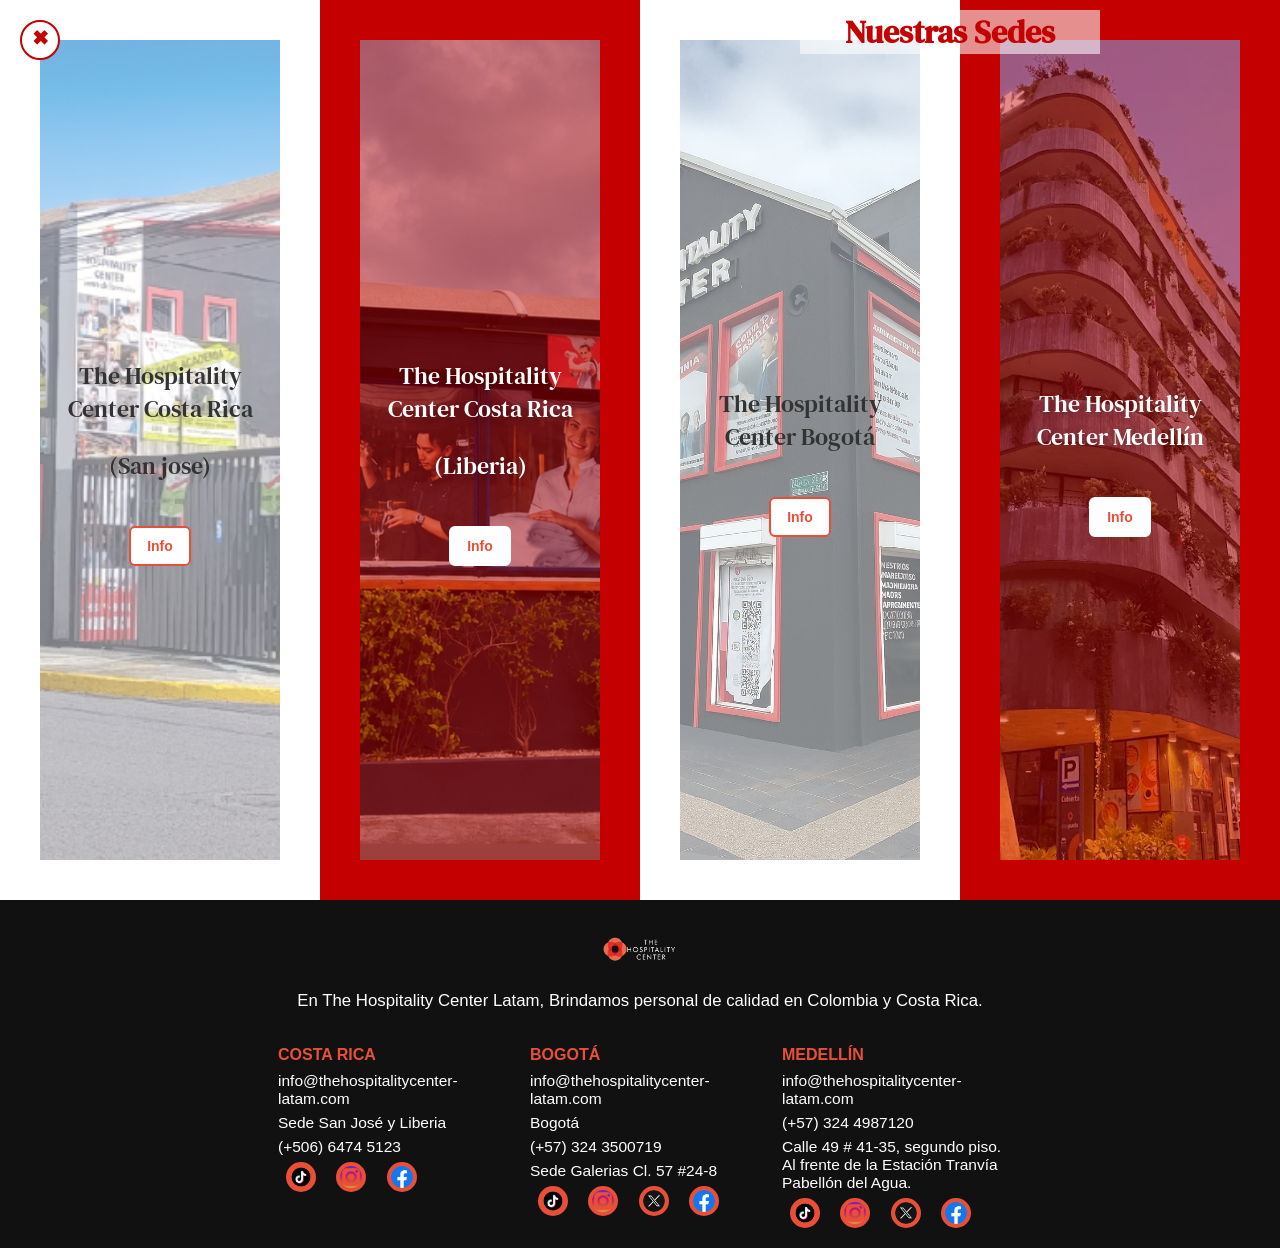
==== sedes/sedes.html @ e3799b81 "push horizontal" ====
<!DOCTYPE html>
<html lang="es">

<head>
  <meta charset="UTF-8" />
  <meta name="viewport" content="width=device-width, initial-scale=1.0" />
  <title>Conócenos</title>
  <link rel="stylesheet" href="styleSedesV.css" />
  <link rel="icon" href="/image/icono.png" type="image/png" />
  <link href="https://fonts.googleapis.com/css2?family=DM+Serif+Text&display=swap" rel="stylesheet">
</head>

<body>
  <h1 class="titulo-sedes">Nuestras Sedes</h1>

  <div id="page-transition"></div>

  <a href="../index.html" class="transition-btn slide-right-red">✖</a>

  <div class="conocenos-container">
 
    <!-- Sección: Costa Rica -->
    <div class="conocenos-box blanco">
      <div class="card-inner">
        <div class="card-front">
          <img src="../image/sedes/sedeCostaRica.png" alt="Costa Rica" class="card-img" />
          <div class="overlay"></div>
          <div class="content">
            <p>The Hospitality Center Costa Rica</p>
            <p>(San jose) </p>
            <button class="toggle-sedes">Info</button>
          </div>
        </div>
        <div class="card-back">
          <div class="content">
            <img src="../image/sedes/SedeCostaRicaA.jpeg" alt="Costa Rica" class="card-img-back" />
            <p><strong>San Jose</strong></p>
            <p><strong>Telefono:</strong> (+506) 6172 0084</p>
            <p><strong>Dirección:</strong> Pase Colón: 100 mt sur de la McDonalds de paseo Colón, diagonal a la embajada de España, edificio esquinero.
              </p>
            <button class="toggle-sedes">Volver</button>
            <div>
              <a href="https://wa.me/50661720084" target="_blank" class="whatsapp-bubble bubble-cr">
                <img src="/image/logos/logoWhatsapp.png" alt="WhatsApp Costa Rica">
              </a>
            </div>
          </div>
        </div>
      </div>
    </div>
    <div class="conocenos-box rojo">
      <div class="card-inner">
        <div class="card-front">
          <img src="../image/sedes/SedeCostaRica2.png" alt="Costa Rica" class="card-img" />
          <div class="overlay"></div>
          <div class="content">
            <p>The Hospitality Center Costa Rica</p>
            <p>(Liberia)</p>
            <button class="toggle-sedes">Info</button>
          </div>
        </div>
        <div class="card-back">
          <div class="content">
            <img src="../image/sedes/SedeCostaRicaa2.jpeg" alt="Costa Rica" class="card-img-back" />
            <p><strong>Liberia</strong></p>
            <p><strong>Telefono:</strong> (+506) 6474 5123</p>
            <p><strong>Dirección:</strong> 300 m ste del parque central y 50 m norte, diagonal a Dual servicios
              </p>
            <button class="toggle-sedes">Volver</button>
            <div>
              <a href="https://wa.me/50664745123" target="_blank" class="whatsapp-bubble bubble-cr">
                <img src="/image/logos/logoWhatsapp.png" alt="WhatsApp Costa Rica">
              </a>
            </div>
          </div>
        </div>
      </div>
    </div>

    <!-- Sección: Bogotá -->
    <div class="conocenos-box blanco">
      <div class="card-inner">
        <div class="card-front">
          <img src="../image/sedes/sedeBogotaN.jpeg" alt="Bogotá" class="card-img" />
          <div class="overlay"></div>
          <div class="content">
            <p>The Hospitality Center Bogotá</p>
            <button class="toggle-sedes">Info</button>
          </div>
        </div>
        <div class="card-back">
          <div class="content">
            <img src="../image/sedes/WhatsApp Image 2025-08-15 at 8.31.17 AM.jpeg" alt="Bogotá" class="card-img-back" />
            <p><strong>Sede Galerias</strong></p>
            <p><strong>Telefono:</strong> (+57) 324 3500719</p>
            <p><strong>Dirección:</strong> Sede Galerias Cl. 57 #24-8.</p>
            <button class="toggle-sedes">Volver</button>
            <div>
              <a href="https://wa.me/573243500719" target="_blank" class="whatsapp-bubble bubble-bogota">
                <img src="/image/logos/logoWhatsapp.png" alt="WhatsApp Bogotá">
              </a>
            </div>
          </div>
        </div>
      </div>
    </div>

    <!-- Sección: Medellín -->
    <div class="conocenos-box rojo">
      <div class="card-inner">
        <div class="card-front">
          <img src="../image/sedes/sedeMedellin.jpeg" alt="Medellín" class="card-img alejamiento" />
          <div class="overlay"></div>
          <div class="content">
            <p>The Hospitality Center Medellín</p>
            <button class="toggle-sedes">Info</button>
          </div>
        </div>
        <div class="card-back">
          <div class="content">
            <img src="../image/sedes/Barra 1.png" alt="Medellín" class="card-img-back alejamiento" />
            <p><strong>Edificio WeWork - Poblado</strong></p>
            <p><strong>Correo:</strong> info@thehospitalitycenter-latam.com</p>
            <p><strong>Telefono:</strong> (+57) 324 4987120</p>
            <p><strong>Dirección:</strong> Cl. 7D #43A-40, El Poblado, Medellín, El Poblado, Medellín, Antioquia</p>
            <button class="toggle-sedes">Volver</button>
            <div>
              <a href="https://wa.me/573244987120" target="_blank" class="whatsapp-bubble bubble-medellin">
                <img src="/image/logos/logoWhatsapp.png" alt="WhatsApp Medellín">
              </a>
            </div>
          </div>
        </div>
      </div>
    </div>

  </div>
    <footer class="main-footer">
        <div class="footer-top">
            <img src="../image/thc-logo.png" alt="Logo THC" class="footer-logo">
            <p class="footer-desc">En The Hospitality Center Latam, Brindamos personal de calidad en Colombia y Costa Rica.
            </p>
        </div>
        <div class="footer-links">
            <div>
                <h4>COSTA RICA</h4>
                <ul>
                    <li><span>info@thehospitalitycenter-latam.com</span></li>
                    <li><span>Sede San José y Liberia</span></li>
                    <li><span>(+506) 6474 5123</span></li>
                </ul>
                            <div class="footer-social">
                <a href="https://www.tiktok.com/@thehospitality.centercr?_r=1&_t=ZS-96xh3VF3Jhc" title="TikTok"><img
                        src="../image/logos/LogoTiktok.a8b71481-8a43-465d-88d6-e63add92c112" alt="TikTok"></a>
                <a href="https://www.instagram.com/thehospitalitycenter.costarica?igsh=MW9oem40bnN1eWZhaA==" title="Instagram"><img
                        src="../image/logos/logoInstagram.png" alt="Instagram"></a>
                <a href="https://www.facebook.com/share/1CrFUsfVho/"
                    title="Facebook"><img src="../image/logos/Facebook_Logo_.png" alt="Facebook"></a>
            </div>
            </div>
            <div>
                <h4>BOGOTÁ</h4>
                <ul>
                    <li><span>info@thehospitalitycenter-latam.com</span></li>
                    <li><span>Bogotá</span></li>
                    <li><span>(+57) 324 3500719</span></li>
                    <li><span>Sede Galerias Cl. 57 #24-8</span></li>
                </ul>
                            <div class="footer-social">
                <a href="https://www.tiktok.com/@thehospitalitycen?lang=es" title="TikTok"><img
                        src="../image/logos/LogoTiktok.a8b71481-8a43-465d-88d6-e63add92c112" alt="TikTok"></a>
                <a href="https://www.instagram.com/thehospitalitycentercolombia/" title="Instagram"><img
                        src="../image/logos/logoInstagram.png" alt="Instagram"></a>
                <a href="https://x.com/_THCLATAM" title="X"><img
                        src="../image/logos/LogoX.webp" alt="x"></a>
                <a href="https://www.facebook.com/photo/?fbid=122191570718755524&set=a.122098842476755524"
                    title="Facebook"><img src="../image/logos/Facebook_Logo_.png" alt="Facebook"></a>
            </div>
            </div>
            <div>
                <h4>MEDELLÍN</h4>
                <ul>
                    <li><span>info@thehospitalitycenter-latam.com</span></li>
                    <li><span>(+57) 324 4987120</span></li>
                    <li><span>Calle 49 # 41-35, segundo piso. Al frente de la Estación Tranvía Pabellón del Agua.</span>
                    </li>
                </ul>
                            <div class="footer-social">
                <a href="https://www.tiktok.com/@thcmedellin?_r=1&_t=ZS-96xgz7kcBzJ" title="TikTok"><img
                        src="../image/logos/LogoTiktok.a8b71481-8a43-465d-88d6-e63add92c112" alt="TikTok"></a>
                <a href="https://www.instagram.com/thehospitalitycentercolombia/" title="Instagram"><img
                        src="../image/logos/logoInstagram.png" alt="Instagram"></a>
                <a href="https://x.com/_THCLATAM" title="X"><img
                        src="../image/logos/LogoX.webp" alt="x"></a>
                <a href="https://www.facebook.com/photo/?fbid=122191570718755524&set=a.122098842476755524"
                    title="Facebook"><img src="../image/logos/Facebook_Logo_.png" alt="Facebook"></a>
            </div>
            </div>
        </div>
    </footer>
  <script>
    document.addEventListener("DOMContentLoaded", () => {
      const transition = document.getElementById("page-transition");

      document.querySelectorAll("a.transition-btn").forEach(link => {
        link.addEventListener("click", function (e) {
          e.preventDefault();
          const href = this.getAttribute("href");
          transition.className = "";
          if (this.classList.contains("slide-right-red")) {
            transition.classList.add("slide-left-red", "active");
          }
          setTimeout(() => {
            window.location.href = href;
          }, 700);
        });
      });

      document.querySelectorAll(".conocenos-box").forEach(box => {
        box.querySelectorAll(".toggle-sedes").forEach(btn => {
          btn.addEventListener("click", () => {
            document.querySelectorAll(".conocenos-box").forEach(other => {
              if (other !== box) other.classList.remove("girado");
            });
            box.classList.toggle("girado");
          });
        });
      });

      const isInternalReferrer = document.referrer.includes(location.hostname);
      if (!isInternalReferrer) {
        history.replaceState(null, '', 'index.html');
      }

      window.addEventListener('popstate', function () {
        transition.className = "";
        transition.classList.add("slide-left-white", "active");
        setTimeout(() => {
          window.location.href = "index.html";
        }, 700);
      });
    });
  </script>
  
</body>

</html>
---- sedes/styleSedesV.css ----
body {
    margin: 0;
    font-family: 'DM Serif Text', serif;
    min-width: 0;
    overflow-x: hidden;
  }

img, picture, video, canvas, svg {
    max-width: 100%;
    height: auto;
    display: block;
}

  .conocenos-container {
    display: flex;
    flex-direction: row;
    height: 100vh;
  }

  .conocenos-box {
    flex: 1;
    display: flex;
    align-items: center;
    justify-content: center;
    padding: 40px;
    text-align: center;
    font-size: 1.5rem;
    color: white;
    perspective: 1000px;
    position: relative;
    overflow: hidden;
  }

  .rojo {
    background-color: rgb(197, 0, 0);
    background-repeat: no-repeat;
    background-size: cover;
    background-position: center;
  }

  .blanco {
    background-color: white;
    color: #333;
  }

  .transition-btn {
    position: absolute;
    top: 20px;
    left: 20px;
    background-color: #fff;
    color: rgb(197, 0, 0);
    border: 2px solid rgb(197, 0, 0);
    border-radius: 50%;
    width: 36px;
    height: 36px;
    text-align: center;
    line-height: 32px;
    text-decoration: none;
    font-size: 20px;
    font-weight: bold;
    z-index: 1000;
    transition: background 0.3s ease;
  }

  .transition-btn:hover {
    background-color: rgb(197, 0, 0);
    color: #fff;
  }

  #page-transition {
    position: fixed;
    top: 0;
    left: 0;
    right: 0;
    width: 100%;
    height: 100vh;
    z-index: 9999;
    pointer-events: none;
    transform: translateX(-100%);
    transition: none;
  }

  #page-transition.slide-left-red {
    background: rgb(197, 0, 0);
    transform: translateX(-100%);
  }

  #page-transition.slide-left-red.active {
    transition: transform 0.7s ease-in-out;
    transform: translateX(0);
  }

  .toggle-sedes {
  margin-top: 16px;
  padding: 6px 12px;
  font-size: 13px;
  border-radius: 4px;
  width: auto;
  height: auto;
}

  .toggle-sedes {
    margin-top: 20px;
    padding: 10px 16px;
    font-size: 14px;
    background-color: #fff;
    color: #e94f37;
    border: 2px solid #fff;
    border-radius: 6px;
    cursor: pointer;
    font-weight: bold;
    transition: background 0.3s ease;
    z-index: 2;
    position: relative;
  }

  .rojo .toggle-sedes {
    border: 2px solid #fff;
  }

  .blanco .toggle-sedes {
    border: 2px solid #e94f37;
    color: #e94f37;
  }

  .toggle-sedes:hover {
    background-color: #fff;
    color: #e94f37;
  }

  .card-inner {
    width: 100%;
    height: 100%;
    position: relative;
    transition: transform 0.6s ease;
    transform-style: preserve-3d;
  }

  .conocenos-box.girado .card-inner {
    transform: rotateY(180deg);
  }

  .card-front,
  .card-back {
    position: absolute;
    width: 100%;
    height: 100%;
    backface-visibility: hidden;
    display: flex;
    justify-content: center;
    align-items: center;
    flex-direction: column;
    padding: 20px;
    box-sizing: border-box;
    overflow: hidden;
  }

  .card-back {
    transform: rotateY(180deg);
  }
  .card-img {
  /* mantener la imagen estrictamente dentro de la caja */
  position: absolute;
  inset: 0;              /* top:0; right:0; bottom:0; left:0; */
  width: 100%;
  height: 100%;
  object-fit: cover;
  opacity: 0.55;
  pointer-events: none;
  transform: none;
  z-index: 0;
  border-radius: 0;      /* la caja .conocenos-box ya controla el radius */
  }


  .card-front .content {
    position: relative;
    z-index: 2;
    text-align: center;
  }

  @media (max-width: 768px) {
    .conocenos-container {
      flex-direction: column;
      height: auto;
    }

    .conocenos-box {
      height: auto;
      min-height: 33.33vh;
      padding: 20px;
    }

    .card-front,
    .card-back {
      max-height: none;
      overflow: visible;
      padding: 20px;
      
    }
  .card-front {
      position: fixed;
    }
    .card-back {
      position: relative;
      top: 10;
      left: 10;
      width: 100%;
      height: 100%;
      transform: rotateY(180deg);
    }
    .card-img {
      width: 90%;
      max-height: 60%;
    }

    .transition-btn {
      top: 10px;
      left: 10px;
      z-index: 9999;
    }
  }
  @media (max-width: 768px) {
    body {
      overflow: auto;
    }
    .card-front, .card-back {
      padding: 100px;
      height: 100%;
      width: 100%;
      overflow: initial;
    }
    .card-img {
      height: 100%;
      width: 100%;
      object-fit: cover;
      opacity: 0.5;
    }

    .card-front, .card-back {
      justify-content: flex-end; 
      padding-bottom: 60px;
    }
  }
  .conocenos-box {
    transition: transform 0.4s ease, filter 0.4s ease;
  }

  .conocenos-box:hover {
    transform: scale(1.03);
    filter: brightness(1.05) saturate(1.1);
    z-index: 2;
  }

  .card-inner {
    transition: transform 0.6s ease;
  }

  .card-front, .card-back {
    transition: background-color 0.4s ease, box-shadow 0.4s ease;
  }

  .conocenos-box:hover .card-front,
  .conocenos-box:hover .card-back {
    box-shadow: 0 8px 20px rgba(0, 0, 0, 0.3);
  }
  .whatsapp-bubble {
    position: absolute;
    width: 52px;
    height: 52px;
    border-radius: 50%;
    background-color: #5df795;
    box-shadow: 0 4px 12px rgba(0, 0, 0, 0.3);
    display: flex;
    align-items: center;
    justify-content: center;
    z-index: 10;
    transition: transform 0.3s ease, box-shadow 0.3s ease;
  }

  .whatsapp-bubble:hover {
    transform: scale(1.1);
    box-shadow: 0 6px 16px rgba(0, 0, 0, 0.4);
  }

  .whatsapp-bubble img {
    width: 28px;
    height: 28px;
  }
  .bubble-cr {
    bottom: 20px;
    right: 20px;
  }

  .bubble-bogota {
    bottom: 20px;
    right: 20px;
    transform: translateY(-50%);
  }

  .bubble-medellin {
    bottom: 20px;
    right: 20px;
  }
  .card-back p {
    font-size: 16px;         
    font-weight: normal;     
    line-height: 1.4;
  }

  .card-back strong {
    font-weight: bold;      
    font-size: 20px;        
  }
  .material-symbols-outlined {
    font-variation-settings:
    'FILL' 0,
    'wght' 400,
    'GRAD' 0,
    'opsz' 24
  }.titulo-sedes {
  background-color: rgba(255, 255, 255, 0.562);
    position: absolute;
  top: 10px;
  width: 300px;
  margin: 0 800px;
  text-align: center;
  font-size: 2rem;
  font-weight: bold;
  color: rgb(197, 0, 0);
  z-index: 2000; 
  font-family: 'DM Serif Text', serif;
  pointer-events: none;
}
  @media screen and (max-width: 768px) {
    .modal-overlay {
      z-index: 10000;
    }
    .instagram-section {
      z-index: 1;
    }
    .titulo-sedes{
      color: white
    }
  }
.conocenos-box.rojo .content,
.conocenos-box.rojo .card-back .content {
  color: #fff;
  text-shadow: 0 2px 8px rgba(0,0,0,0.25);
}

.conocenos-box.rojo a,
.conocenos-box.rojo strong {
  color: #fff;
}
.card-back .content {
  display: flex;
  flex-direction: column;
  align-items: stretch; 
  justify-content: flex-start;
  gap: 10px;
  width: 100%;
}

.card-back .card-img-back {
  width: 100%;
  height: 250px;         
  max-width: 100%;
  opacity: 0.50;
  object-fit: cover;
  border-radius: 16px;
  margin-bottom: 18px;
  box-shadow: 0 4px 16px rgba(0,0,0,0.12);
  position: static;
  pointer-events: none;
  z-index: 1;
  display: block;
  size: cover;
}
@media (max-width: 768px) {
  .conocenos-box {
    padding-left: 0 !important;
    padding-right: 0 !important;
  }
  .card-front,
  .card-back {
    padding-left: 0 !important;
    padding-right: 0 !important;
  }
  .card-back .content,
  .card-front .content {
    padding-left: 0 !important;
    padding-right: 0 !important;
    width: 100%;
  }
}

.main-header {
  width: 100%;
  background: transparent;
  position: fixed;
  top: 0;
  left: 0;
  z-index: 9999;
  box-shadow: none;
  height: 70px;
  display: flex;
  align-items: center;
  justify-content: center;
}

.main-nav {
  width: 100%;
  max-width: 1200px;
  display: flex;
  align-items: center;
  justify-content: space-between;
  padding: 0 32px;
}

.main-nav ul {
  display: flex;
  gap: 48px;
  list-style: none;
  margin: 0;
  padding: 0;
}

.nav-link {
  font-family: 'DM Serif Text', serif;
  font-size: 1.25rem;
  color: #fff;
  text-decoration: none;
  font-weight: 600;
  position: relative;
  transition: color 0.2s;
}

.nav-link.active,
.nav-link:hover {
  color: #e94f37;
}

.nav-link.active::after,
.nav-link:hover::after {
  content: '';
  display: block;
  margin: 0 auto;
  width: 70%;
  height: 2px;
  background: #e94f37;
  border-radius: 2px;
  margin-top: 4px;
}

.header-btn-academia {
  background: #fff;
  color: #e94f37;
  font-family: 'Montserrat', sans-serif;
  font-size: 1.15rem;
  font-weight: bold;
  border: none;
  border-radius: 28px;
  padding: 12px 36px;
  text-decoration: none;
  box-shadow: 0 2px 8px rgba(233,79,55,0.08);
  transition: background 0.2s, color 0.2s;
}

.header-btn-academia:hover {
  background: #e94f37;
  color: #fff;
}





@media (max-width: 900px) {
  html, body{
    width: 100%;
    max-width: 100%;
    overflow-x: hidden;}
  .main-header {
    height: auto;
    flex-direction: column;
    padding: 10px 8px;
    text-align: center;
  }
  .main-nav {
    flex-direction: column;
    padding: 0 8px;
  }
  .main-nav ul {
    gap: 24px;
  }
  .header-btn-academia {
    margin-top: 12px;
    width: 100%;
    text-align: center;
    padding: 12px 0;
  }

  .conocenos-container {
    flex-direction: column;
  }
  .conocenos-box {
    width: 100%;
    min-height: auto;
    padding: 20px 16px;
  }
  .toggle-sedes {
    width: auto;
  }
}
.main-header {
  width: 100%;
  background: transparent;
  position: fixed;
  top: 0;
  left: 0;
  z-index: 9999;
  box-shadow: none;
  height: 70px;
  display: flex;
  align-items: center;
  justify-content: space-between;
  padding: 0 32px;
}

.header-left {
  display: flex;
  align-items: center;
}

.header-logo {
  height: 44px;
  width: auto;
  margin-right: 18px;
}.main-header,
.main-header * {
  color: #fff !important;
  fill: #fff !important;
}

/* Al voltear: ocultar completamente lo que estaba visible antes */
.conocenos-box.girado .card-front,
.conocenos-box.girado .card-front .content,
.conocenos-box.girado .card-front .card-img {
  opacity: 0 !important;
  visibility: hidden !important;
  pointer-events: none !important;
  transition: opacity .22s ease, visibility .22s step-end;
}

/* Cuando NO esté girada, mantener la trasera oculta */
.conocenos-box:not(.girado) .card-back,
.conocenos-box:not(.girado) .card-back .content,
.conocenos-box:not(.girado) .card-back .card-img-back {
  opacity: 0 !important;
  visibility: hidden !important;
  pointer-events: none !important;
  transition: opacity .22s ease, visibility .22s step-end;
}

/* Asegurar que la cara visible se muestre por encima */
.conocenos-box.girado .card-back,
.conocenos-box:not(.girado) .card-front {
  opacity: 1 !important;
  visibility: visible !important;
  pointer-events: auto !important;
}

/* refuerzo de backface para evitar ghosting */
.card-front, .card-back {
  -webkit-backface-visibility: hidden;
  backface-visibility: hidden;
}
.footer {
  width: 100%;
  background: #0f1720;
  color: white;
  padding: 80px 20px;
  box-sizing: border-box;
}

.footer-container {
  max-width: 1200px;
  margin: 0 auto;
  display: grid;
  grid-template-columns: repeat(4, minmax(180px, 1fr));
  gap: 40px;
  align-items: start;
}

.footer-top {
  display: flex;
  flex-direction: column;
  align-items: center;
  justify-content: center;
  text-align: center;
  margin-bottom: 18px;
}

.footer-logo {
  margin: 0 auto 8px;
  display: block;
}

.footer h3,
.footer h4 {
  margin-bottom: 15px;
}

.footer a {
  display: block;
  color: #ccc;
  margin-bottom: 8px;
  text-decoration: none;
  font-size: 14px;
}

.footer a:hover {
  color: white;
}

.footer p {
  color: #aaa;
  font-size: 14px;
}
  .footer-container {
    grid-template-columns: 1fr;
    max-width: 100%;
  }
  .footer {
    padding-left: 20px;
    padding-right: 20px;
  }
.main-footer {
  width: 100%;
  background: #111;
  color: #fff;
  padding: 28px 20px 16px 20px;
  font-family: 'Montserrat', sans-serif;
  font-size: 0.98rem;
  box-sizing: border-box;
}

.main-footer .footer-top,
.main-footer .footer-links {
  max-width: 1200px;
  margin: 0 auto;
}

.footer-top {
  display: flex;
  flex-direction: column;
  align-items: center;
  justify-content: center;
  text-align: center;
  margin-bottom: 18px;
}

.footer-logo {
  margin: 0 auto 8px;
  display: block;
}
.footer-logo {
  height: 38px;
  margin-bottom: 8px;
}
.footer-desc {
  margin-bottom: 14px;
  font-size: 1.05rem;
}
.footer-social a {
  display: inline-block;
  margin: 0 8px;
}

.footer-social img {
  height: 22px;
  width: 22px;
  border-radius: 50%;
  background: #e94f37;
  padding: 4px;
}
.footer-links {
  display: flex;
  justify-content: center;
  flex-wrap: wrap;
  gap: 32px;
  margin-top: 10px;
}
.footer-links > div {
  min-width: 140px;
  max-width: 220px;
}
.footer-links h4 {
  font-size: 1rem;
  margin-bottom: 8px;
  color: #e94f37;
  font-weight: bold;
}
.footer-links ul {
  list-style: none;
  padding: 0;
  margin: 0;
}
.footer-links li {
  margin-bottom: 6px;
}
.footer-links a, .footer-links span {
  color: #fff;
  text-decoration: none;
  font-size: 0.97rem;
}
.footer-links a:hover {
  text-decoration: underline;
}
.footer-socio {
  height: 32px;
  margin-right: 6px;
  vertical-align: middle;
}
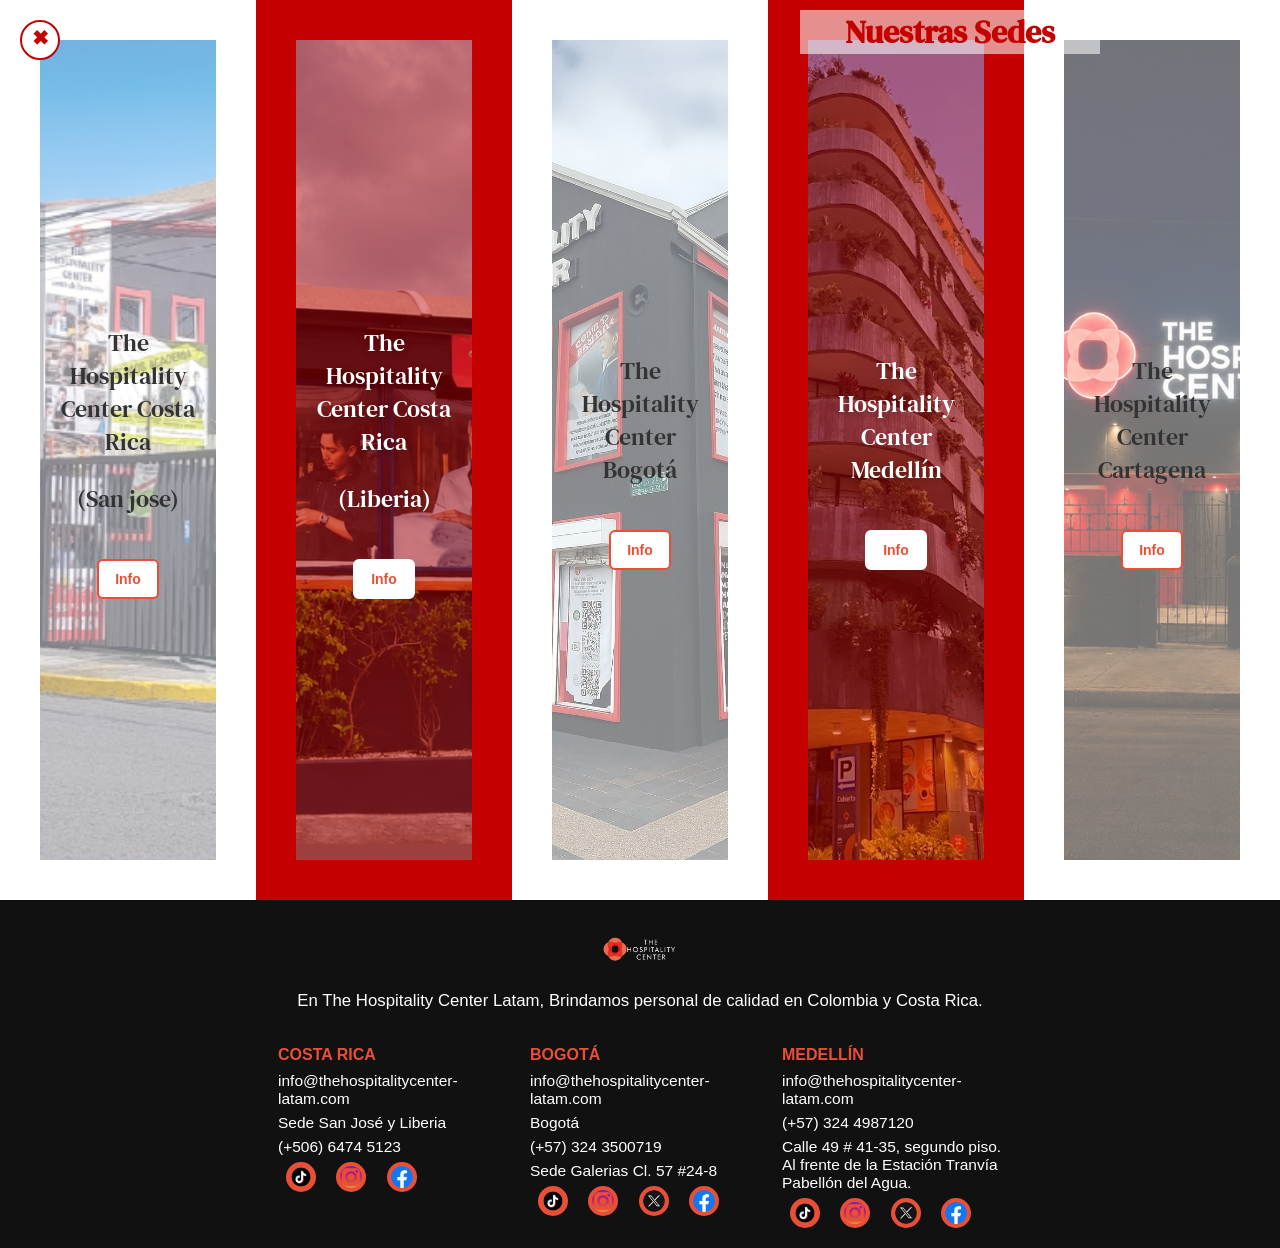
==== commit 96fd8de3: "SedeCartagena" ====
--- a/sedes/sedes.html
+++ b/sedes/sedes.html
@@ -5,7 +5,7 @@
   <meta charset="UTF-8" />
   <meta name="viewport" content="width=device-width, initial-scale=1.0" />
   <title>Conócenos</title>
-  <link rel="stylesheet" href="styleSedesV.css" />
+  <link rel="stylesheet" href="styleSedesV1.css" />
   <link rel="icon" href="/image/icono.png" type="image/png" />
   <link href="https://fonts.googleapis.com/css2?family=DM+Serif+Text&display=swap" rel="stylesheet">
 </head>
@@ -123,6 +123,35 @@
             <p><strong>Correo:</strong> info@thehospitalitycenter-latam.com</p>
             <p><strong>Telefono:</strong> (+57) 324 4987120</p>
             <p><strong>Dirección:</strong> Cl. 7D #43A-40, El Poblado, Medellín, El Poblado, Medellín, Antioquia</p>
+            <button class="toggle-sedes">Volver</button>
+            <div>
+              <a href="https://wa.me/573244987120" target="_blank" class="whatsapp-bubble bubble-medellin">
+                <img src="/image/logos/logoWhatsapp.png" alt="WhatsApp Medellín">
+              </a>
+            </div>
+          </div>
+        </div>
+      </div>
+    </div>
+
+    <!-- Sección: Cartagena -->
+    <div class="conocenos-box blanco">
+      <div class="card-inner">
+        <div class="card-front">
+          <img src="../image/sedes/SedeCartagena.jpeg" alt="Cartagena" class="card-img alejamiento" />
+          <div class="overlay"></div>
+          <div class="content">
+            <p>The Hospitality Center Cartagena</p>
+            <button class="toggle-sedes">Info</button>
+          </div>
+        </div>
+        <div class="card-back">
+          <div class="content">
+            <img src="../image/sedes/Barra 1.png" alt="Medellín" class="card-img-back alejamiento" />
+            <p><strong>Pie de popa</strong></p>
+            <p><strong>Correo:</strong> officecartagena@thehospitalitycenter.net</p>
+            <p><strong>Telefono:</strong> (+57) 301 1595050</p>
+            <p><strong>Dirección:</strong> Pie de la Popa, Cra. 22 N° 29C -31, Av. del Albercon - Cartagena de Indias, Bolivar</p>
             <button class="toggle-sedes">Volver</button>
             <div>
               <a href="https://wa.me/573244987120" target="_blank" class="whatsapp-bubble bubble-medellin">
--- a/sedes/styleSedesV1.css
+++ b/sedes/styleSedesV1.css
@@ -0,0 +1,735 @@
+body {
+    margin: 0;
+    font-family: 'DM Serif Text', serif;
+    min-width: 0;
+    overflow-x: hidden;
+    touch-action: pan-y;
+  }
+
+img, picture, video, canvas, svg {
+    max-width: 100%;
+    height: auto;
+    display: block;
+}
+
+  .conocenos-container {
+    display: flex;
+    flex-direction: row;
+    height: 100vh;
+  }
+
+  .conocenos-box {
+    flex: 1;
+    display: flex;
+    align-items: center;
+    justify-content: center;
+    padding: 40px;
+    text-align: center;
+    font-size: 1.5rem;
+    color: white;
+    perspective: 1000px;
+    position: relative;
+    overflow: hidden;
+  }
+
+  .rojo {
+    background-color: rgb(197, 0, 0);
+    background-repeat: no-repeat;
+    background-size: cover;
+    background-position: center;
+  }
+
+  .blanco {
+    background-color: white;
+    color: #333;
+  }
+
+  .transition-btn {
+    position: absolute;
+    top: 20px;
+    left: 20px;
+    background-color: #fff;
+    color: rgb(197, 0, 0);
+    border: 2px solid rgb(197, 0, 0);
+    border-radius: 50%;
+    width: 36px;
+    height: 36px;
+    text-align: center;
+    line-height: 32px;
+    text-decoration: none;
+    font-size: 20px;
+    font-weight: bold;
+    z-index: 1000;
+    transition: background 0.3s ease;
+  }
+
+  .transition-btn:hover {
+    background-color: rgb(197, 0, 0);
+    color: #fff;
+  }
+
+  #page-transition {
+    position: fixed;
+    top: 0;
+    left: 0;
+    right: 0;
+    width: 100%;
+    height: 100vh;
+    z-index: 9999;
+    pointer-events: none;
+    transform: translateX(-100%);
+    transition: none;
+  }
+
+  #page-transition.slide-left-red {
+    background: rgb(197, 0, 0);
+    transform: translateX(-100%);
+  }
+
+  #page-transition.slide-left-red.active {
+    transition: transform 0.7s ease-in-out;
+    transform: translateX(0);
+  }
+
+  .toggle-sedes {
+  margin-top: 16px;
+  padding: 6px 12px;
+  font-size: 13px;
+  border-radius: 4px;
+  width: auto;
+  height: auto;
+}
+
+  .toggle-sedes {
+    margin-top: 20px;
+    padding: 10px 16px;
+    font-size: 14px;
+    background-color: #fff;
+    color: #e94f37;
+    border: 2px solid #fff;
+    border-radius: 6px;
+    cursor: pointer;
+    font-weight: bold;
+    transition: background 0.3s ease;
+    z-index: 2;
+    position: relative;
+  }
+
+  .rojo .toggle-sedes {
+    border: 2px solid #fff;
+  }
+
+  .blanco .toggle-sedes {
+    border: 2px solid #e94f37;
+    color: #e94f37;
+  }
+
+  .toggle-sedes:hover {
+    background-color: #fff;
+    color: #e94f37;
+  }
+
+  .card-inner {
+    width: 100%;
+    height: 100%;
+    position: relative;
+    transition: transform 0.6s ease;
+    transform-style: preserve-3d;
+  }
+
+  .conocenos-box.girado .card-inner {
+    transform: rotateY(180deg);
+  }
+
+  .card-front,
+  .card-back {
+    position: absolute;
+    width: 100%;
+    height: 100%;
+    backface-visibility: hidden;
+    display: flex;
+    justify-content: center;
+    align-items: center;
+    flex-direction: column;
+    padding: 20px;
+    box-sizing: border-box;
+    overflow: hidden;
+  }
+
+  .card-back {
+    transform: rotateY(180deg);
+  }
+  .card-img {
+  /* mantener la imagen estrictamente dentro de la caja */
+  position: absolute;
+  inset: 0;              /* top:0; right:0; bottom:0; left:0; */
+  width: 100%;
+  height: 100%;
+  object-fit: cover;
+  opacity: 0.55;
+  pointer-events: none;
+  transform: none;
+  z-index: 0;
+  border-radius: 0;      /* la caja .conocenos-box ya controla el radius */
+  }
+
+
+  .card-front .content {
+    position: relative;
+    z-index: 2;
+    text-align: center;
+  }
+
+  @media (max-width: 768px) {
+    .conocenos-container {
+      flex-direction: column;
+      height: auto;
+    }
+
+    .conocenos-box {
+      height: auto;
+      min-height: 33.33vh;
+      padding: 20px;
+    }
+
+    .card-front,
+    .card-back {
+      max-height: none;
+      overflow: visible;
+      padding: 20px;
+      
+    }
+  .card-front {
+      position: fixed;
+    }
+    .card-back {
+      position: relative;
+      top: 10;
+      left: 10;
+      width: 100%;
+      height: 100%;
+      transform: rotateY(180deg);
+    }
+    .card-img {
+      width: 90%;
+      max-height: 60%;
+    }
+
+    .transition-btn {
+      top: 10px;
+      left: 10px;
+      z-index: 9999;
+    }
+  }
+  @media (max-width: 768px) {
+    body {
+      overflow-y: auto;
+      overflow-x: hidden;
+    }
+    .card-front, .card-back {
+      padding: 100px;
+      height: 100%;
+      width: 100%;
+      overflow: initial;
+    }
+    .card-img {
+      height: 100%;
+      width: 100%;
+      object-fit: cover;
+      opacity: 0.5;
+    }
+
+    .card-front, .card-back {
+      justify-content: flex-end; 
+      padding-bottom: 60px;
+    }
+  }
+  .conocenos-box {
+    transition: transform 0.4s ease, filter 0.4s ease;
+  }
+
+  .conocenos-box:hover {
+    transform: scale(1.03);
+    filter: brightness(1.05) saturate(1.1);
+    z-index: 2;
+  }
+
+  .card-inner {
+    transition: transform 0.6s ease;
+  }
+
+  .card-front, .card-back {
+    transition: background-color 0.4s ease, box-shadow 0.4s ease;
+  }
+
+  .conocenos-box:hover .card-front,
+  .conocenos-box:hover .card-back {
+    box-shadow: 0 8px 20px rgba(0, 0, 0, 0.3);
+  }
+  .whatsapp-bubble {
+    position: absolute;
+    width: 52px;
+    height: 52px;
+    border-radius: 50%;
+    background-color: #5df795;
+    box-shadow: 0 4px 12px rgba(0, 0, 0, 0.3);
+    display: flex;
+    align-items: center;
+    justify-content: center;
+    z-index: 10;
+    transition: transform 0.3s ease, box-shadow 0.3s ease;
+  }
+
+  .whatsapp-bubble:hover {
+    transform: scale(1.1);
+    box-shadow: 0 6px 16px rgba(0, 0, 0, 0.4);
+  }
+
+  .whatsapp-bubble img {
+    width: 28px;
+    height: 28px;
+  }
+  .bubble-cr {
+    bottom: 20px;
+    right: 20px;
+  }
+
+  .bubble-bogota {
+    bottom: 20px;
+    right: 20px;
+    transform: translateY(-50%);
+  }
+
+  .bubble-medellin {
+    bottom: 20px;
+    right: 20px;
+  }
+  .card-back p {
+    font-size: 16px;         
+    font-weight: normal;     
+    line-height: 1.4;
+  }
+
+  .card-back strong {
+    font-weight: bold;      
+    font-size: 20px;        
+  }
+  .material-symbols-outlined {
+    font-variation-settings:
+    'FILL' 0,
+    'wght' 400,
+    'GRAD' 0,
+    'opsz' 24
+  }.titulo-sedes {
+  background-color: rgba(255, 255, 255, 0.562);
+    position: absolute;
+  top: 10px;
+  width: 300px;
+  margin: 0 800px;
+  text-align: center;
+  font-size: 2rem;
+  font-weight: bold;
+  color: rgb(197, 0, 0);
+  z-index: 2000; 
+  font-family: 'DM Serif Text', serif;
+  pointer-events: none;
+}
+  @media screen and (max-width: 768px) {
+    .modal-overlay {
+      z-index: 10000;
+    }
+    .instagram-section {
+      z-index: 1;
+    }
+    .titulo-sedes{
+      color: white
+    }
+  }
+.conocenos-box.rojo .content,
+.conocenos-box.rojo .card-back .content {
+  color: #fff;
+  text-shadow: 0 2px 8px rgba(0,0,0,0.25);
+}
+
+.conocenos-box.rojo a,
+.conocenos-box.rojo strong {
+  color: #fff;
+}
+.card-back .content {
+  display: flex;
+  flex-direction: column;
+  align-items: stretch; 
+  justify-content: flex-start;
+  gap: 10px;
+  width: 100%;
+}
+
+.card-back .card-img-back {
+  width: 100%;
+  height: 250px;         
+  max-width: 100%;
+  opacity: 0.50;
+  object-fit: cover;
+  border-radius: 16px;
+  margin-bottom: 18px;
+  box-shadow: 0 4px 16px rgba(0,0,0,0.12);
+  position: static;
+  pointer-events: none;
+  z-index: 1;
+  display: block;
+  size: cover;
+}
+@media (max-width: 768px) {
+  .conocenos-box {
+    padding-left: 0 !important;
+    padding-right: 0 !important;
+  }
+  .card-front,
+  .card-back {
+    padding-left: 0 !important;
+    padding-right: 0 !important;
+  }
+  .card-back .content,
+  .card-front .content {
+    padding-left: 0 !important;
+    padding-right: 0 !important;
+    width: 100%;
+  }
+}
+
+.main-header {
+  width: 100%;
+  background: transparent;
+  position: fixed;
+  top: 0;
+  left: 0;
+  z-index: 9999;
+  box-shadow: none;
+  height: 70px;
+  display: flex;
+  align-items: center;
+  justify-content: center;
+}
+
+.main-nav {
+  width: 100%;
+  max-width: 1200px;
+  display: flex;
+  align-items: center;
+  justify-content: space-between;
+  padding: 0 32px;
+}
+
+.main-nav ul {
+  display: flex;
+  gap: 48px;
+  list-style: none;
+  margin: 0;
+  padding: 0;
+}
+
+.nav-link {
+  font-family: 'DM Serif Text', serif;
+  font-size: 1.25rem;
+  color: #fff;
+  text-decoration: none;
+  font-weight: 600;
+  position: relative;
+  transition: color 0.2s;
+}
+
+.nav-link.active,
+.nav-link:hover {
+  color: #e94f37;
+}
+
+.nav-link.active::after,
+.nav-link:hover::after {
+  content: '';
+  display: block;
+  margin: 0 auto;
+  width: 70%;
+  height: 2px;
+  background: #e94f37;
+  border-radius: 2px;
+  margin-top: 4px;
+}
+
+.header-btn-academia {
+  background: #fff;
+  color: #e94f37;
+  font-family: 'Montserrat', sans-serif;
+  font-size: 1.15rem;
+  font-weight: bold;
+  border: none;
+  border-radius: 28px;
+  padding: 12px 36px;
+  text-decoration: none;
+  box-shadow: 0 2px 8px rgba(233,79,55,0.08);
+  transition: background 0.2s, color 0.2s;
+}
+
+.header-btn-academia:hover {
+  background: #e94f37;
+  color: #fff;
+}
+
+
+
+
+
+@media (max-width: 900px) {
+  html, body{
+    width: 100%;
+    max-width: 100%;
+    overflow-x: hidden;
+    touch-action: pan-y;
+  }
+  .titulo-sedes {
+    left: 50%;
+    margin: 0;
+    transform: translateX(-50%);
+    width: 260px;
+  }
+  .main-header {
+    height: auto;
+    flex-direction: column;
+    padding: 10px 8px;
+    text-align: center;
+  }
+  .main-nav {
+    flex-direction: column;
+    padding: 0 8px;
+  }
+  .main-nav ul {
+    gap: 24px;
+  }
+  .header-btn-academia {
+    margin-top: 12px;
+    width: 100%;
+    text-align: center;
+    padding: 12px 0;
+  }
+
+  .conocenos-container {
+    flex-direction: column;
+  }
+  .conocenos-box {
+    width: 100%;
+    min-height: auto;
+    padding: 20px 16px;
+  }
+  .toggle-sedes {
+    width: auto;
+  }
+}
+.main-header {
+  width: 100%;
+  background: transparent;
+  position: fixed;
+  top: 0;
+  left: 0;
+  z-index: 9999;
+  box-shadow: none;
+  height: 70px;
+  display: flex;
+  align-items: center;
+  justify-content: space-between;
+  padding: 0 32px;
+}
+
+.header-left {
+  display: flex;
+  align-items: center;
+}
+
+.header-logo {
+  height: 44px;
+  width: auto;
+  margin-right: 18px;
+}.main-header,
+.main-header * {
+  color: #fff !important;
+  fill: #fff !important;
+}
+
+/* Al voltear: ocultar completamente lo que estaba visible antes */
+.conocenos-box.girado .card-front,
+.conocenos-box.girado .card-front .content,
+.conocenos-box.girado .card-front .card-img {
+  opacity: 0 !important;
+  visibility: hidden !important;
+  pointer-events: none !important;
+  transition: opacity .22s ease, visibility .22s step-end;
+}
+
+/* Cuando NO esté girada, mantener la trasera oculta */
+.conocenos-box:not(.girado) .card-back,
+.conocenos-box:not(.girado) .card-back .content,
+.conocenos-box:not(.girado) .card-back .card-img-back {
+  opacity: 0 !important;
+  visibility: hidden !important;
+  pointer-events: none !important;
+  transition: opacity .22s ease, visibility .22s step-end;
+}
+
+/* Asegurar que la cara visible se muestre por encima */
+.conocenos-box.girado .card-back,
+.conocenos-box:not(.girado) .card-front {
+  opacity: 1 !important;
+  visibility: visible !important;
+  pointer-events: auto !important;
+}
+
+/* refuerzo de backface para evitar ghosting */
+.card-front, .card-back {
+  -webkit-backface-visibility: hidden;
+  backface-visibility: hidden;
+}
+.footer {
+  width: 100%;
+  background: #0f1720;
+  color: white;
+  padding: 80px 20px;
+  box-sizing: border-box;
+}
+
+.footer-container {
+  max-width: 1200px;
+  margin: 0 auto;
+  display: grid;
+  grid-template-columns: repeat(4, minmax(180px, 1fr));
+  gap: 40px;
+  align-items: start;
+}
+
+.footer-top {
+  display: flex;
+  flex-direction: column;
+  align-items: center;
+  justify-content: center;
+  text-align: center;
+  margin-bottom: 18px;
+}
+
+.footer-logo {
+  margin: 0 auto 8px;
+  display: block;
+}
+
+.footer h3,
+.footer h4 {
+  margin-bottom: 15px;
+}
+
+.footer a {
+  display: block;
+  color: #ccc;
+  margin-bottom: 8px;
+  text-decoration: none;
+  font-size: 14px;
+}
+
+.footer a:hover {
+  color: white;
+}
+
+.footer p {
+  color: #aaa;
+  font-size: 14px;
+}
+  .footer-container {
+    grid-template-columns: 1fr;
+    max-width: 100%;
+  }
+  .footer {
+    padding-left: 20px;
+    padding-right: 20px;
+  }
+.main-footer {
+  width: 100%;
+  background: #111;
+  color: #fff;
+  padding: 28px 20px 16px 20px;
+  font-family: 'Montserrat', sans-serif;
+  font-size: 0.98rem;
+  box-sizing: border-box;
+}
+
+.main-footer .footer-top,
+.main-footer .footer-links {
+  max-width: 1200px;
+  margin: 0 auto;
+}
+
+.footer-top {
+  display: flex;
+  flex-direction: column;
+  align-items: center;
+  justify-content: center;
+  text-align: center;
+  margin-bottom: 18px;
+}
+
+.footer-logo {
+  margin: 0 auto 8px;
+  display: block;
+}
+.footer-logo {
+  height: 38px;
+  margin-bottom: 8px;
+}
+.footer-desc {
+  margin-bottom: 14px;
+  font-size: 1.05rem;
+}
+.footer-social a {
+  display: inline-block;
+  margin: 0 8px;
+}
+
+.footer-social img {
+  height: 22px;
+  width: 22px;
+  border-radius: 50%;
+  background: #e94f37;
+  padding: 4px;
+}
+.footer-links {
+  display: flex;
+  justify-content: center;
+  flex-wrap: wrap;
+  gap: 32px;
+  margin-top: 10px;
+}
+.footer-links > div {
+  min-width: 140px;
+  max-width: 220px;
+}
+.footer-links h4 {
+  font-size: 1rem;
+  margin-bottom: 8px;
+  color: #e94f37;
+  font-weight: bold;
+}
+.footer-links ul {
+  list-style: none;
+  padding: 0;
+  margin: 0;
+}
+.footer-links li {
+  margin-bottom: 6px;
+}
+.footer-links a, .footer-links span {
+  color: #fff;
+  text-decoration: none;
+  font-size: 0.97rem;
+}
+.footer-links a:hover {
+  text-decoration: underline;
+}
+.footer-socio {
+  height: 32px;
+  margin-right: 6px;
+  vertical-align: middle;
+}
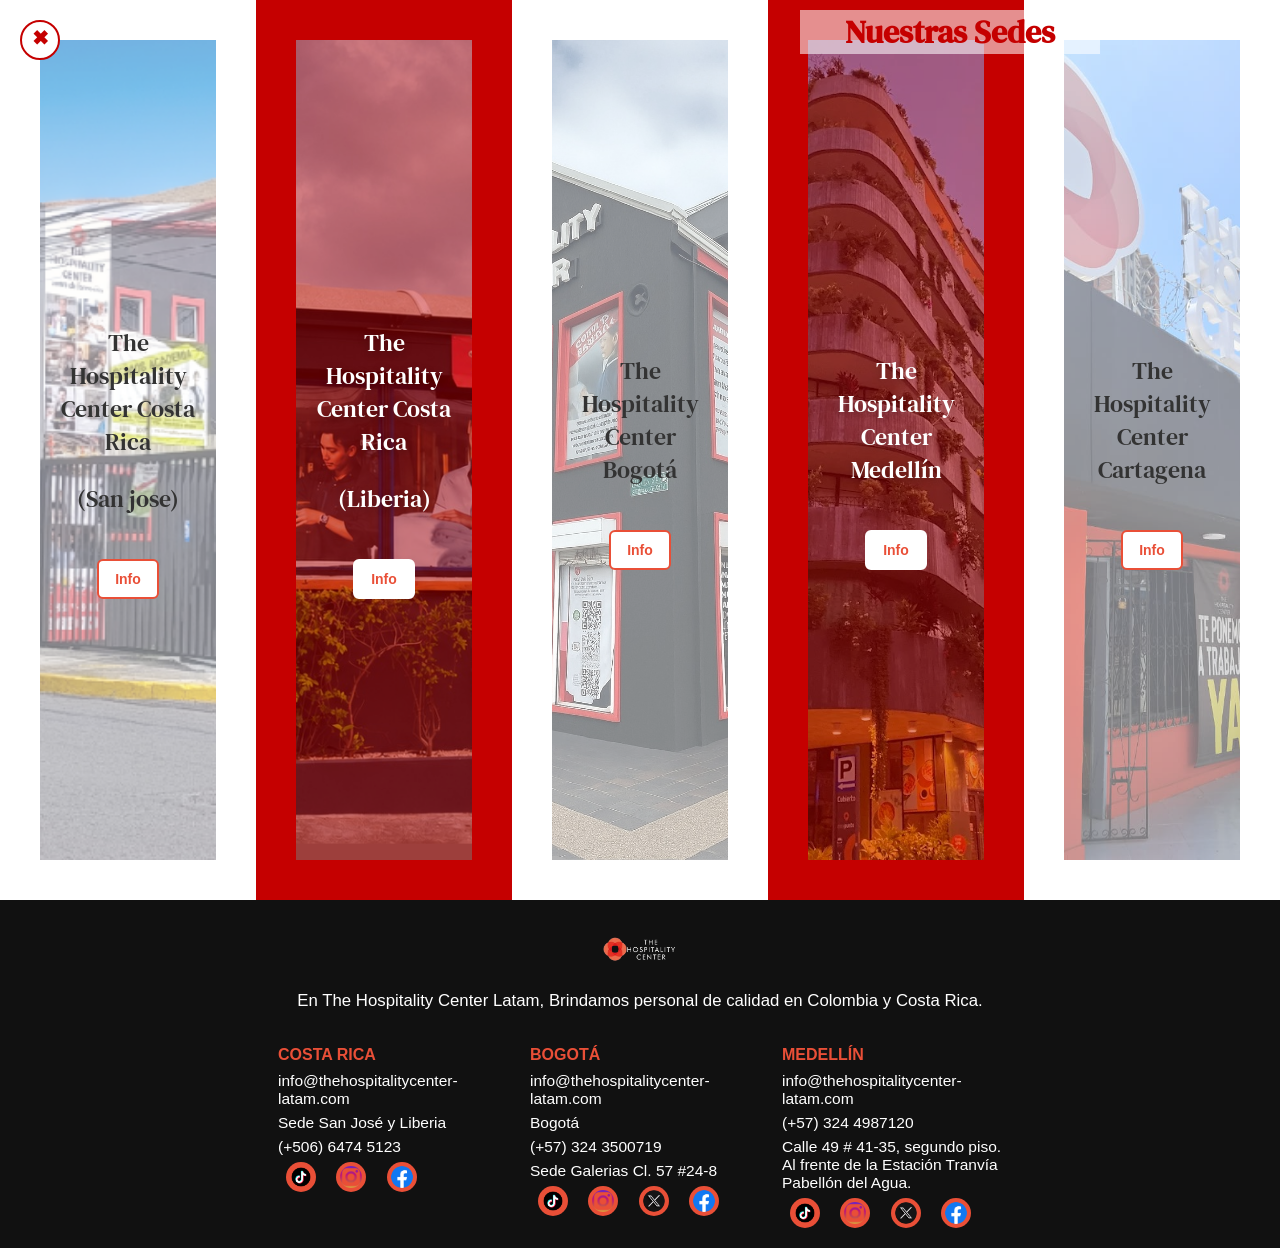
==== commit 6911a594: "head hunting" ====
--- a/sedes/sedes.html
+++ b/sedes/sedes.html
@@ -138,7 +138,7 @@
     <div class="conocenos-box blanco">
       <div class="card-inner">
         <div class="card-front">
-          <img src="../image/sedes/SedeCartagena.jpeg" alt="Cartagena" class="card-img alejamiento" />
+          <img src="../image/sedes/sedeCartagena1.jpeg" alt="Cartagena" class="card-img alejamiento" />
           <div class="overlay"></div>
           <div class="content">
             <p>The Hospitality Center Cartagena</p>
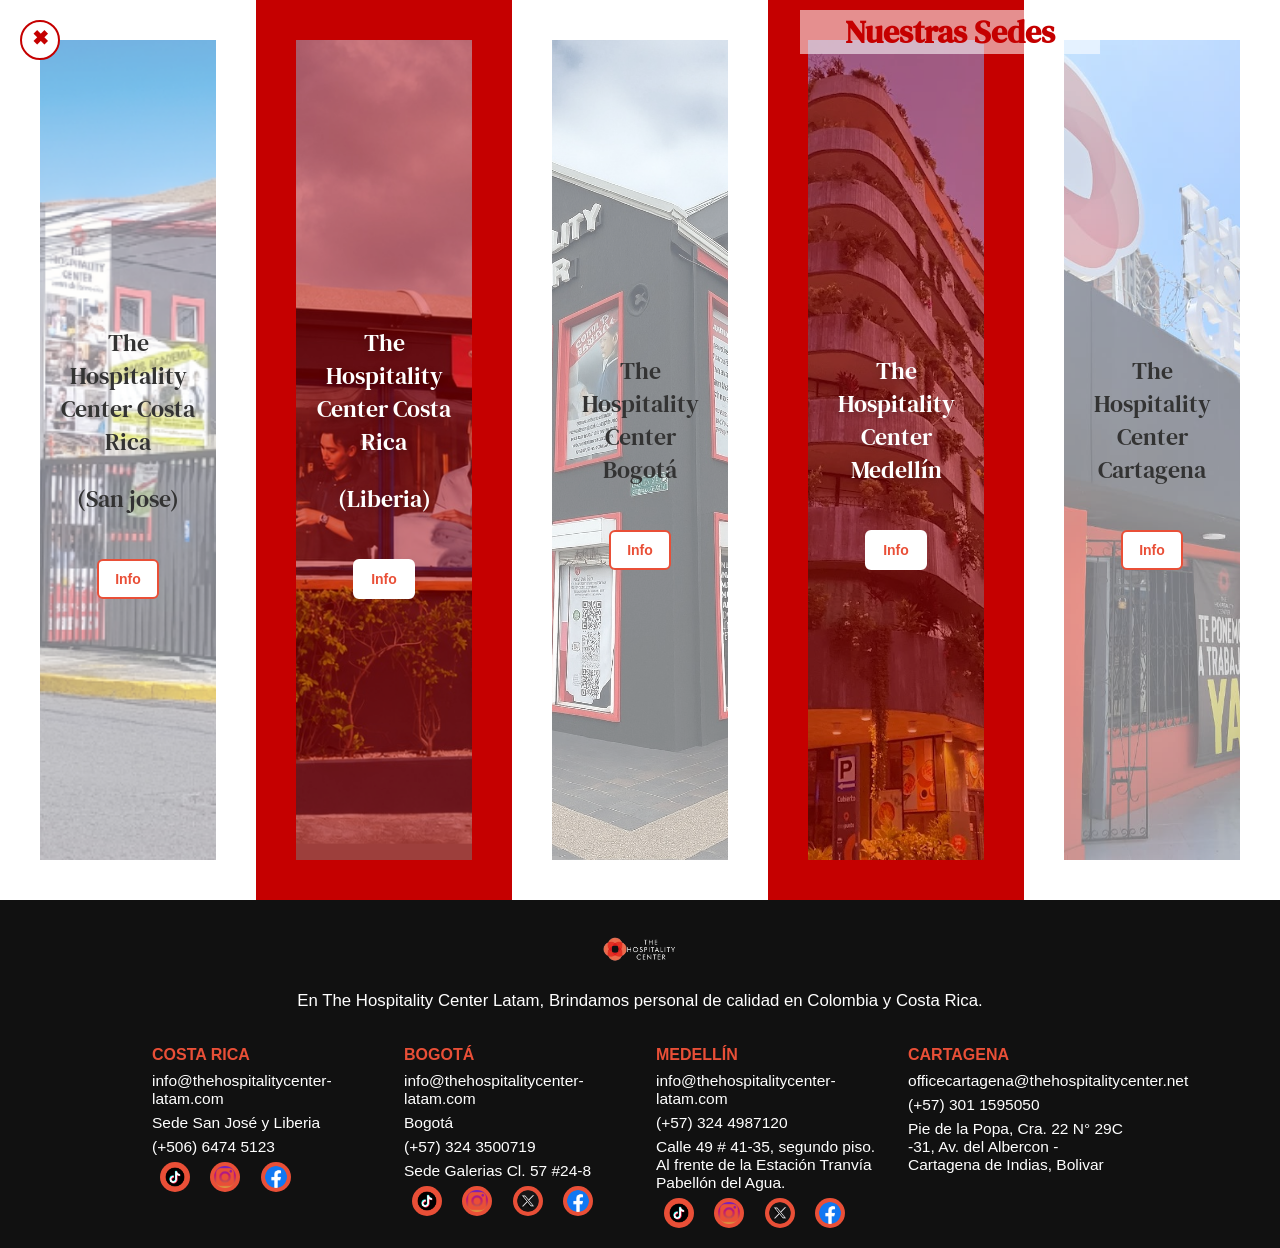
==== commit eaede5c1: "FOOTER" ====
--- a/sedes/sedes.html
+++ b/sedes/sedes.html
@@ -18,7 +18,7 @@
   <a href="../index.html" class="transition-btn slide-right-red">✖</a>
 
   <div class="conocenos-container">
- 
+
     <!-- Sección: Costa Rica -->
     <div class="conocenos-box blanco">
       <div class="card-inner">
@@ -36,8 +36,9 @@
             <img src="../image/sedes/SedeCostaRicaA.jpeg" alt="Costa Rica" class="card-img-back" />
             <p><strong>San Jose</strong></p>
             <p><strong>Telefono:</strong> (+506) 6172 0084</p>
-            <p><strong>Dirección:</strong> Pase Colón: 100 mt sur de la McDonalds de paseo Colón, diagonal a la embajada de España, edificio esquinero.
-              </p>
+            <p><strong>Dirección:</strong> Pase Colón: 100 mt sur de la McDonalds de paseo Colón, diagonal a la embajada
+              de España, edificio esquinero.
+            </p>
             <button class="toggle-sedes">Volver</button>
             <div>
               <a href="https://wa.me/50661720084" target="_blank" class="whatsapp-bubble bubble-cr">
@@ -65,7 +66,7 @@
             <p><strong>Liberia</strong></p>
             <p><strong>Telefono:</strong> (+506) 6474 5123</p>
             <p><strong>Dirección:</strong> 300 m ste del parque central y 50 m norte, diagonal a Dual servicios
-              </p>
+            </p>
             <button class="toggle-sedes">Volver</button>
             <div>
               <a href="https://wa.me/50664745123" target="_blank" class="whatsapp-bubble bubble-cr">
@@ -151,7 +152,8 @@
             <p><strong>Pie de popa</strong></p>
             <p><strong>Correo:</strong> officecartagena@thehospitalitycenter.net</p>
             <p><strong>Telefono:</strong> (+57) 301 1595050</p>
-            <p><strong>Dirección:</strong> Pie de la Popa, Cra. 22 N° 29C -31, Av. del Albercon - Cartagena de Indias, Bolivar</p>
+            <p><strong>Dirección:</strong> Pie de la Popa, Cra. 22 N° 29C -31, Av. del Albercon - Cartagena de Indias,
+              Bolivar</p>
             <button class="toggle-sedes">Volver</button>
             <div>
               <a href="https://wa.me/573244987120" target="_blank" class="whatsapp-bubble bubble-medellin">
@@ -164,69 +166,77 @@
     </div>
 
   </div>
-    <footer class="main-footer">
-        <div class="footer-top">
-            <img src="../image/thc-logo.png" alt="Logo THC" class="footer-logo">
-            <p class="footer-desc">En The Hospitality Center Latam, Brindamos personal de calidad en Colombia y Costa Rica.
-            </p>
-        </div>
-        <div class="footer-links">
-            <div>
-                <h4>COSTA RICA</h4>
+  <footer class="main-footer">
+    <div class="footer-top">
+      <img src="../image/thc-logo.png" alt="Logo THC" class="footer-logo">
+      <p class="footer-desc">En The Hospitality Center Latam, Brindamos personal de calidad en Colombia y Costa Rica.
+      </p>
+    </div>
+    <div class="footer-links">
+      <div>
+        <h4>COSTA RICA</h4>
+        <ul>
+          <li><span>info@thehospitalitycenter-latam.com</span></li>
+          <li><span>Sede San José y Liberia</span></li>
+          <li><span>(+506) 6474 5123</span></li>
+        </ul>
+        <div class="footer-social">
+          <a href="https://www.tiktok.com/@thehospitality.centercr?_r=1&_t=ZS-96xh3VF3Jhc" title="TikTok"><img
+              src="../image/logos/LogoTiktok.a8b71481-8a43-465d-88d6-e63add92c112" alt="TikTok"></a>
+          <a href="https://www.instagram.com/thehospitalitycenter.costarica?igsh=MW9oem40bnN1eWZhaA=="
+            title="Instagram"><img src="../image/logos/logoInstagram.png" alt="Instagram"></a>
+          <a href="https://www.facebook.com/share/1CrFUsfVho/" title="Facebook"><img
+              src="../image/logos/Facebook_Logo_.png" alt="Facebook"></a>
+        </div>
+      </div>
+      <div>
+        <h4>BOGOTÁ</h4>
+        <ul>
+          <li><span>info@thehospitalitycenter-latam.com</span></li>
+          <li><span>Bogotá</span></li>
+          <li><span>(+57) 324 3500719</span></li>
+          <li><span>Sede Galerias Cl. 57 #24-8</span></li>
+        </ul>
+        <div class="footer-social">
+          <a href="https://www.tiktok.com/@thehospitalitycen?lang=es" title="TikTok"><img
+              src="../image/logos/LogoTiktok.a8b71481-8a43-465d-88d6-e63add92c112" alt="TikTok"></a>
+          <a href="https://www.instagram.com/thehospitalitycentercolombia/" title="Instagram"><img
+              src="../image/logos/logoInstagram.png" alt="Instagram"></a>
+          <a href="https://x.com/_THCLATAM" title="X"><img src="../image/logos/LogoX.webp" alt="x"></a>
+          <a href="https://www.facebook.com/photo/?fbid=122191570718755524&set=a.122098842476755524"
+            title="Facebook"><img src="../image/logos/Facebook_Logo_.png" alt="Facebook"></a>
+        </div>
+      </div>
+      <div>
+        <h4>MEDELLÍN</h4>
+        <ul>
+          <li><span>info@thehospitalitycenter-latam.com</span></li>
+          <li><span>(+57) 324 4987120</span></li>
+          <li><span>Calle 49 # 41-35, segundo piso. Al frente de la Estación Tranvía Pabellón del Agua.</span>
+          </li>
+        </ul>
+        <div class="footer-social">
+          <a href="https://www.tiktok.com/@thcmedellin?_r=1&_t=ZS-96xgz7kcBzJ" title="TikTok"><img
+              src="../image/logos/LogoTiktok.a8b71481-8a43-465d-88d6-e63add92c112" alt="TikTok"></a>
+          <a href="https://www.instagram.com/thehospitalitycentercolombia/" title="Instagram"><img
+              src="../image/logos/logoInstagram.png" alt="Instagram"></a>
+          <a href="https://x.com/_THCLATAM" title="X"><img src="../image/logos/LogoX.webp" alt="x"></a>
+          <a href="https://www.facebook.com/photo/?fbid=122191570718755524&set=a.122098842476755524"
+            title="Facebook"><img src="../image/logos/Facebook_Logo_.png" alt="Facebook"></a>
+        </div>
+        
+      </div>
+                              <div>
+                <h4>CARTAGENA</h4>
                 <ul>
-                    <li><span>info@thehospitalitycenter-latam.com</span></li>
-                    <li><span>Sede San José y Liberia</span></li>
-                    <li><span>(+506) 6474 5123</span></li>
-                </ul>
-                            <div class="footer-social">
-                <a href="https://www.tiktok.com/@thehospitality.centercr?_r=1&_t=ZS-96xh3VF3Jhc" title="TikTok"><img
-                        src="../image/logos/LogoTiktok.a8b71481-8a43-465d-88d6-e63add92c112" alt="TikTok"></a>
-                <a href="https://www.instagram.com/thehospitalitycenter.costarica?igsh=MW9oem40bnN1eWZhaA==" title="Instagram"><img
-                        src="../image/logos/logoInstagram.png" alt="Instagram"></a>
-                <a href="https://www.facebook.com/share/1CrFUsfVho/"
-                    title="Facebook"><img src="../image/logos/Facebook_Logo_.png" alt="Facebook"></a>
-            </div>
-            </div>
-            <div>
-                <h4>BOGOTÁ</h4>
-                <ul>
-                    <li><span>info@thehospitalitycenter-latam.com</span></li>
-                    <li><span>Bogotá</span></li>
-                    <li><span>(+57) 324 3500719</span></li>
-                    <li><span>Sede Galerias Cl. 57 #24-8</span></li>
-                </ul>
-                            <div class="footer-social">
-                <a href="https://www.tiktok.com/@thehospitalitycen?lang=es" title="TikTok"><img
-                        src="../image/logos/LogoTiktok.a8b71481-8a43-465d-88d6-e63add92c112" alt="TikTok"></a>
-                <a href="https://www.instagram.com/thehospitalitycentercolombia/" title="Instagram"><img
-                        src="../image/logos/logoInstagram.png" alt="Instagram"></a>
-                <a href="https://x.com/_THCLATAM" title="X"><img
-                        src="../image/logos/LogoX.webp" alt="x"></a>
-                <a href="https://www.facebook.com/photo/?fbid=122191570718755524&set=a.122098842476755524"
-                    title="Facebook"><img src="../image/logos/Facebook_Logo_.png" alt="Facebook"></a>
-            </div>
-            </div>
-            <div>
-                <h4>MEDELLÍN</h4>
-                <ul>
-                    <li><span>info@thehospitalitycenter-latam.com</span></li>
-                    <li><span>(+57) 324 4987120</span></li>
-                    <li><span>Calle 49 # 41-35, segundo piso. Al frente de la Estación Tranvía Pabellón del Agua.</span>
+                    <li><span>officecartagena@thehospitalitycenter.net</span></li>
+                    <li><span>(+57) 301 1595050</span></li>
+                    <li><span>Pie de la Popa, Cra. 22 N° 29C -31, Av. del Albercon - Cartagena de Indias, Bolivar</span>
                     </li>
                 </ul>
-                            <div class="footer-social">
-                <a href="https://www.tiktok.com/@thcmedellin?_r=1&_t=ZS-96xgz7kcBzJ" title="TikTok"><img
-                        src="../image/logos/LogoTiktok.a8b71481-8a43-465d-88d6-e63add92c112" alt="TikTok"></a>
-                <a href="https://www.instagram.com/thehospitalitycentercolombia/" title="Instagram"><img
-                        src="../image/logos/logoInstagram.png" alt="Instagram"></a>
-                <a href="https://x.com/_THCLATAM" title="X"><img
-                        src="../image/logos/LogoX.webp" alt="x"></a>
-                <a href="https://www.facebook.com/photo/?fbid=122191570718755524&set=a.122098842476755524"
-                    title="Facebook"><img src="../image/logos/Facebook_Logo_.png" alt="Facebook"></a>
-            </div>
-            </div>
-        </div>
-    </footer>
+            </div>
+    </div>
+  </footer>
   <script>
     document.addEventListener("DOMContentLoaded", () => {
       const transition = document.getElementById("page-transition");
@@ -270,7 +280,7 @@
       });
     });
   </script>
-  
+
 </body>
 
 </html>
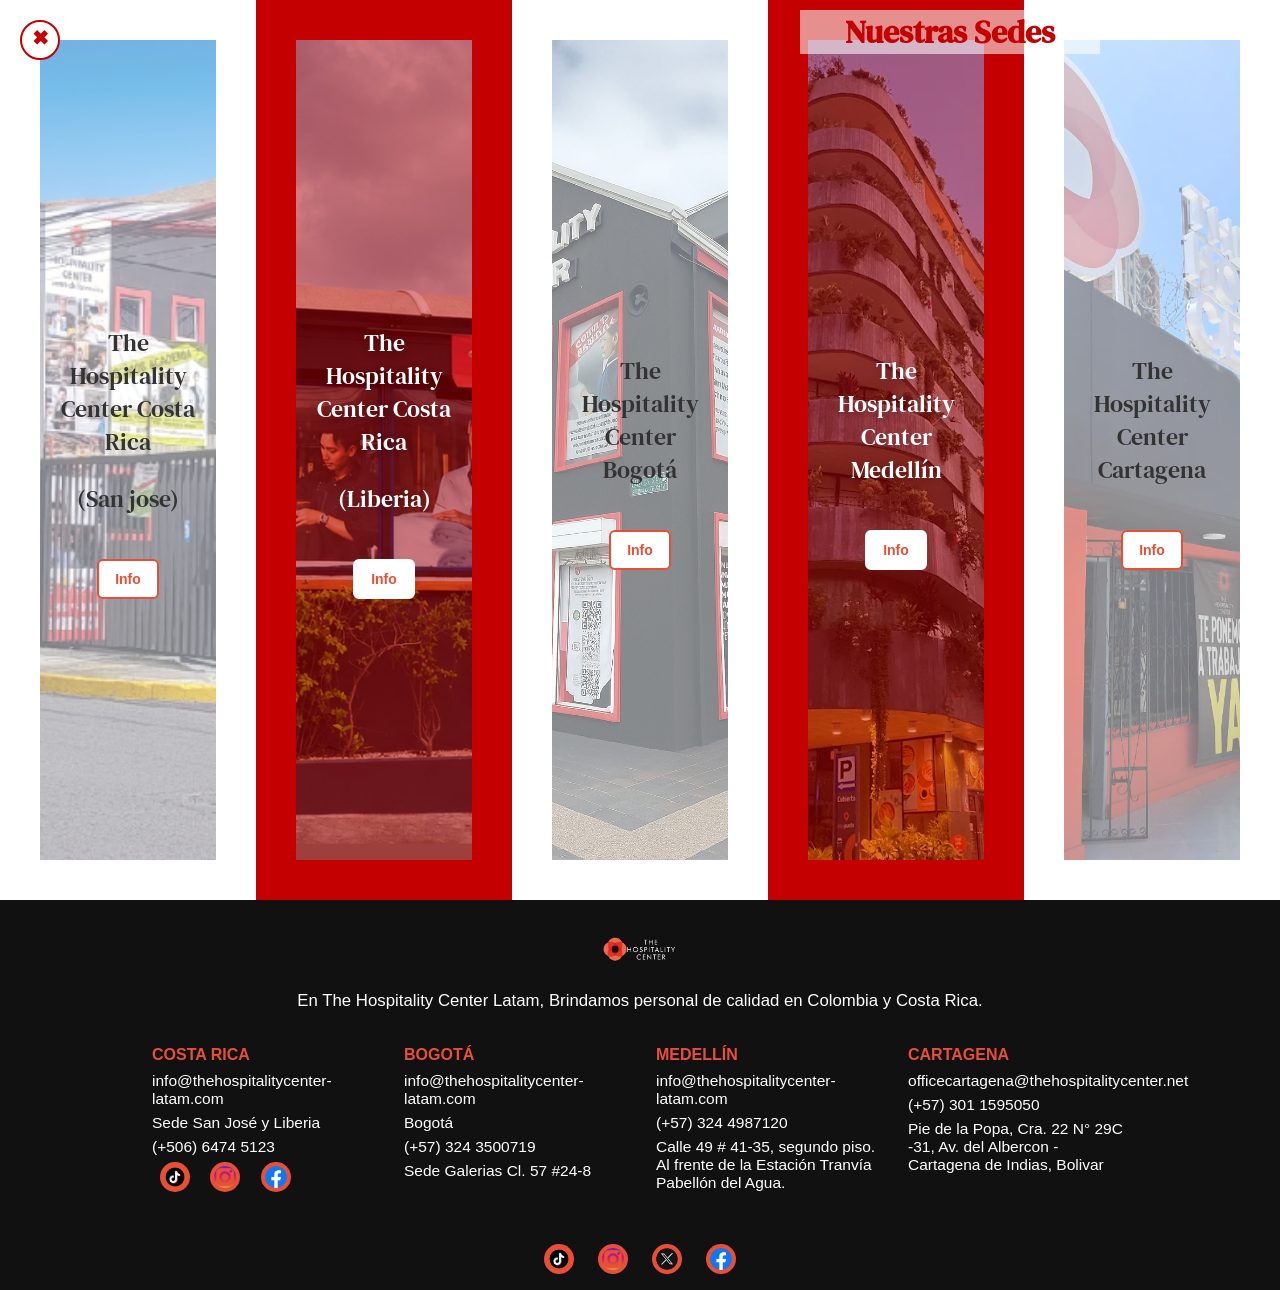
==== commit 3f43ee2b: "ajuste video y footer" ====
--- a/sedes/sedes.html
+++ b/sedes/sedes.html
@@ -197,15 +197,6 @@
           <li><span>(+57) 324 3500719</span></li>
           <li><span>Sede Galerias Cl. 57 #24-8</span></li>
         </ul>
-        <div class="footer-social">
-          <a href="https://www.tiktok.com/@thehospitalitycen?lang=es" title="TikTok"><img
-              src="../image/logos/LogoTiktok.a8b71481-8a43-465d-88d6-e63add92c112" alt="TikTok"></a>
-          <a href="https://www.instagram.com/thehospitalitycentercolombia/" title="Instagram"><img
-              src="../image/logos/logoInstagram.png" alt="Instagram"></a>
-          <a href="https://x.com/_THCLATAM" title="X"><img src="../image/logos/LogoX.webp" alt="x"></a>
-          <a href="https://www.facebook.com/photo/?fbid=122191570718755524&set=a.122098842476755524"
-            title="Facebook"><img src="../image/logos/Facebook_Logo_.png" alt="Facebook"></a>
-        </div>
       </div>
       <div>
         <h4>MEDELLÍN</h4>
@@ -215,16 +206,6 @@
           <li><span>Calle 49 # 41-35, segundo piso. Al frente de la Estación Tranvía Pabellón del Agua.</span>
           </li>
         </ul>
-        <div class="footer-social">
-          <a href="https://www.tiktok.com/@thcmedellin?_r=1&_t=ZS-96xgz7kcBzJ" title="TikTok"><img
-              src="../image/logos/LogoTiktok.a8b71481-8a43-465d-88d6-e63add92c112" alt="TikTok"></a>
-          <a href="https://www.instagram.com/thehospitalitycentercolombia/" title="Instagram"><img
-              src="../image/logos/logoInstagram.png" alt="Instagram"></a>
-          <a href="https://x.com/_THCLATAM" title="X"><img src="../image/logos/LogoX.webp" alt="x"></a>
-          <a href="https://www.facebook.com/photo/?fbid=122191570718755524&set=a.122098842476755524"
-            title="Facebook"><img src="../image/logos/Facebook_Logo_.png" alt="Facebook"></a>
-        </div>
-        
       </div>
                               <div>
                 <h4>CARTAGENA</h4>
@@ -235,6 +216,15 @@
                     </li>
                 </ul>
             </div>
+              <div class="footer-social footer-colombia-social">
+                <a href="https://www.tiktok.com/@thehospitalitycen?lang=es" title="TikTok"><img
+                  src="../image/logos/LogoTiktok.a8b71481-8a43-465d-88d6-e63add92c112" alt="TikTok"></a>
+                <a href="https://www.instagram.com/thehospitalitycentercolombia/" title="Instagram"><img
+                  src="../image/logos/logoInstagram.png" alt="Instagram"></a>
+                <a href="https://x.com/_THCLATAM" title="X"><img src="../image/logos/LogoX.webp" alt="X"></a>
+                <a href="https://www.facebook.com/photo/?fbid=122191570718755524&set=a.122098842476755524"
+                title="Facebook"><img src="../image/logos/Facebook_Logo_.png" alt="Facebook"></a>
+              </div>
     </div>
   </footer>
   <script>
--- a/sedes/styleSedesV1.css
+++ b/sedes/styleSedesV1.css
@@ -695,6 +695,7 @@
   background: #e94f37;
   padding: 4px;
 }
+
 .footer-links {
   display: flex;
   justify-content: center;
@@ -702,9 +703,24 @@
   gap: 32px;
   margin-top: 10px;
 }
+.footer-colombia-social {
+  flex-basis: 100%;
+  display: flex;
+  justify-content: center;
+  align-items: center;
+  gap: 8px;
+  text-align: center;
+  margin-top: 14px;
+}
 .footer-links > div {
   min-width: 140px;
   max-width: 220px;
+}
+.footer-links > .footer-colombia-social {
+  flex: 0 0 100%;
+  min-width: 100%;
+  max-width: none;
+  margin-top: 14px;
 }
 .footer-links h4 {
   font-size: 1rem;
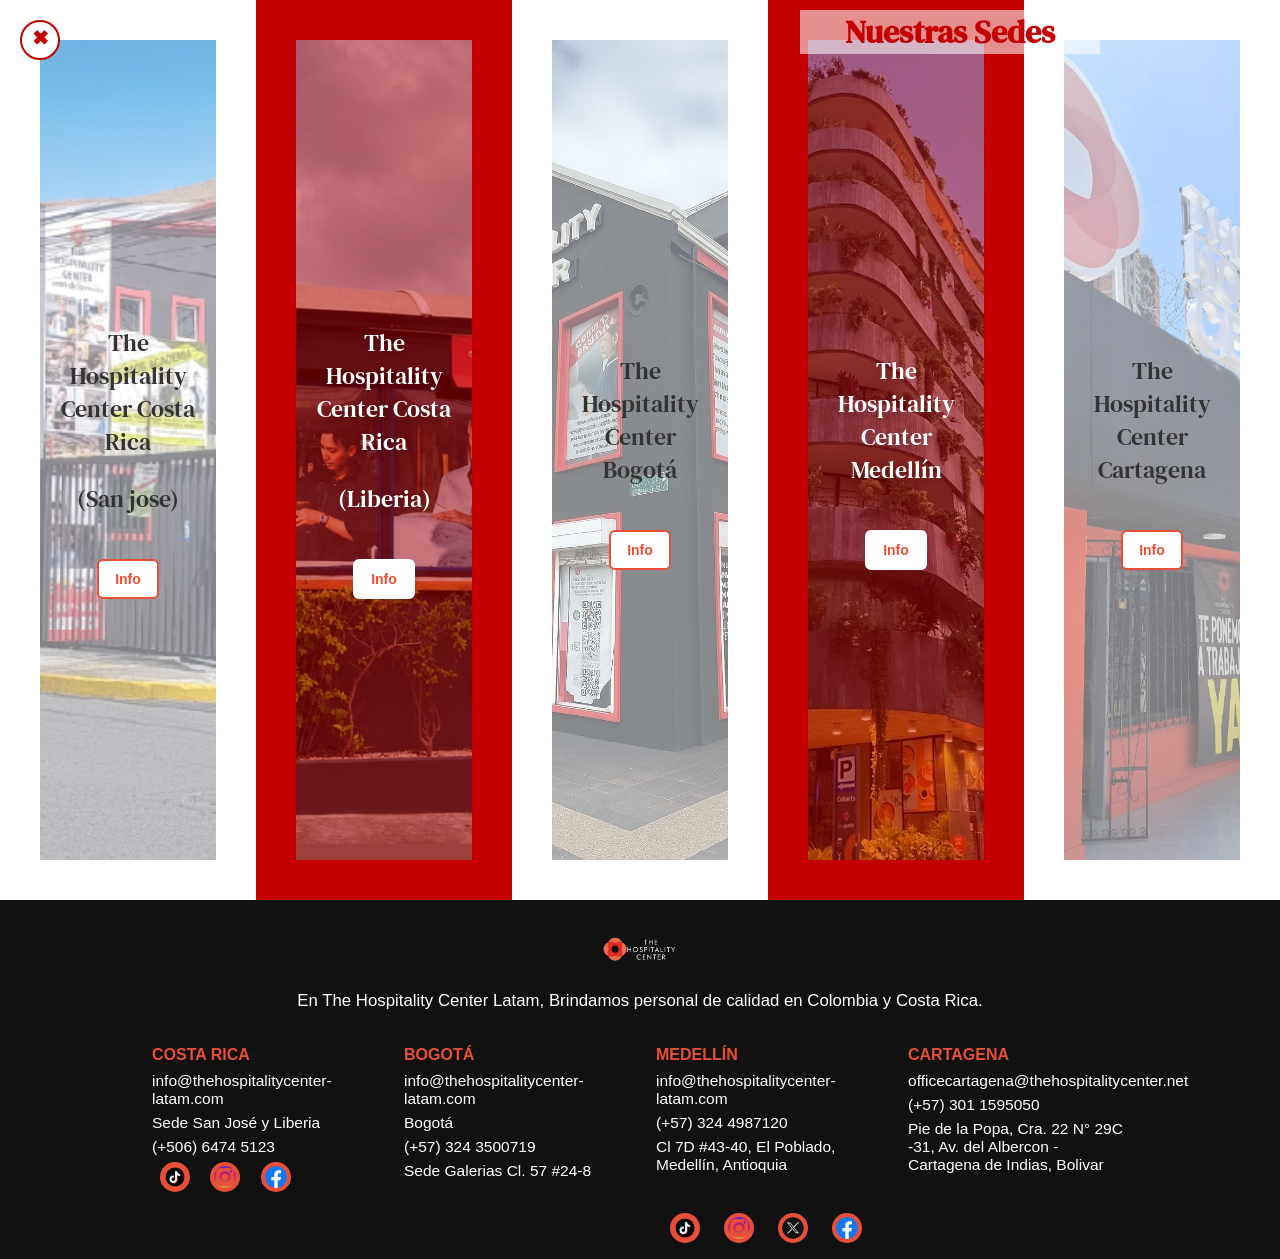
==== commit 07785195: "Color" ====
--- a/sedes/sedes.html
+++ b/sedes/sedes.html
@@ -123,7 +123,7 @@
             <p><strong>Edificio WeWork - Poblado</strong></p>
             <p><strong>Correo:</strong> info@thehospitalitycenter-latam.com</p>
             <p><strong>Telefono:</strong> (+57) 324 4987120</p>
-            <p><strong>Dirección:</strong> Cl. 7D #43A-40, El Poblado, Medellín, El Poblado, Medellín, Antioquia</p>
+            <p><strong>Dirección:</strong> Cl 7D #43-40, El Poblado, Medellín, Antioquia</p>
             <button class="toggle-sedes">Volver</button>
             <div>
               <a href="https://wa.me/573244987120" target="_blank" class="whatsapp-bubble bubble-medellin">
@@ -203,7 +203,7 @@
         <ul>
           <li><span>info@thehospitalitycenter-latam.com</span></li>
           <li><span>(+57) 324 4987120</span></li>
-          <li><span>Calle 49 # 41-35, segundo piso. Al frente de la Estación Tranvía Pabellón del Agua.</span>
+          <li><span>Cl 7D #43-40, El Poblado, Medellín, Antioquia</span>
           </li>
         </ul>
       </div>
--- a/sedes/styleSedesV1.css
+++ b/sedes/styleSedesV1.css
@@ -697,30 +697,45 @@
 }
 
 .footer-links {
-  display: flex;
+  display: grid;
+  grid-template-columns: repeat(4, minmax(140px, 220px));
+  grid-template-areas: "costa bogota medellin cartagena";
   justify-content: center;
-  flex-wrap: wrap;
+  align-items: start;
   gap: 32px;
   margin-top: 10px;
 }
+.footer-links > div:nth-child(1) {
+  grid-area: costa;
+}
+.footer-links > div:nth-child(2) {
+  grid-area: bogota;
+}
+.footer-links > div:nth-child(3) {
+  grid-area: medellin;
+}
+.footer-links > div:nth-child(4) {
+  grid-area: cartagena;
+}
 .footer-colombia-social {
-  flex-basis: 100%;
+  grid-column: 3;
+  grid-row: 1;
+  align-self: start;
   display: flex;
   justify-content: center;
   align-items: center;
   gap: 8px;
   text-align: center;
-  margin-top: 14px;
+  margin-top: 188px;
 }
 .footer-links > div {
   min-width: 140px;
   max-width: 220px;
 }
 .footer-links > .footer-colombia-social {
-  flex: 0 0 100%;
-  min-width: 100%;
-  max-width: none;
-  margin-top: 14px;
+  min-width: 0;
+  max-width: 300px;
+  margin-top: 188px;
 }
 .footer-links h4 {
   font-size: 1rem;
@@ -748,4 +763,32 @@
   height: 32px;
   margin-right: 6px;
   vertical-align: middle;
+}
+
+@media (max-width: 768px) {
+  .footer-links {
+    grid-template-columns: minmax(0, 1fr);
+    grid-template-areas:
+      "costa"
+      "bogota"
+      "medellin"
+      "cartagena"
+      "colombia-social";
+    gap: 24px;
+  }
+
+  .footer-links > div,
+  .footer-links > .footer-colombia-social {
+    grid-column: 1;
+    max-width: 100%;
+    min-width: 0;
+    width: 100%;
+  }
+
+  .footer-links > .footer-colombia-social {
+    grid-area: colombia-social;
+    grid-row: auto;
+    order: 5;
+    margin-top: 0;
+  }
 }
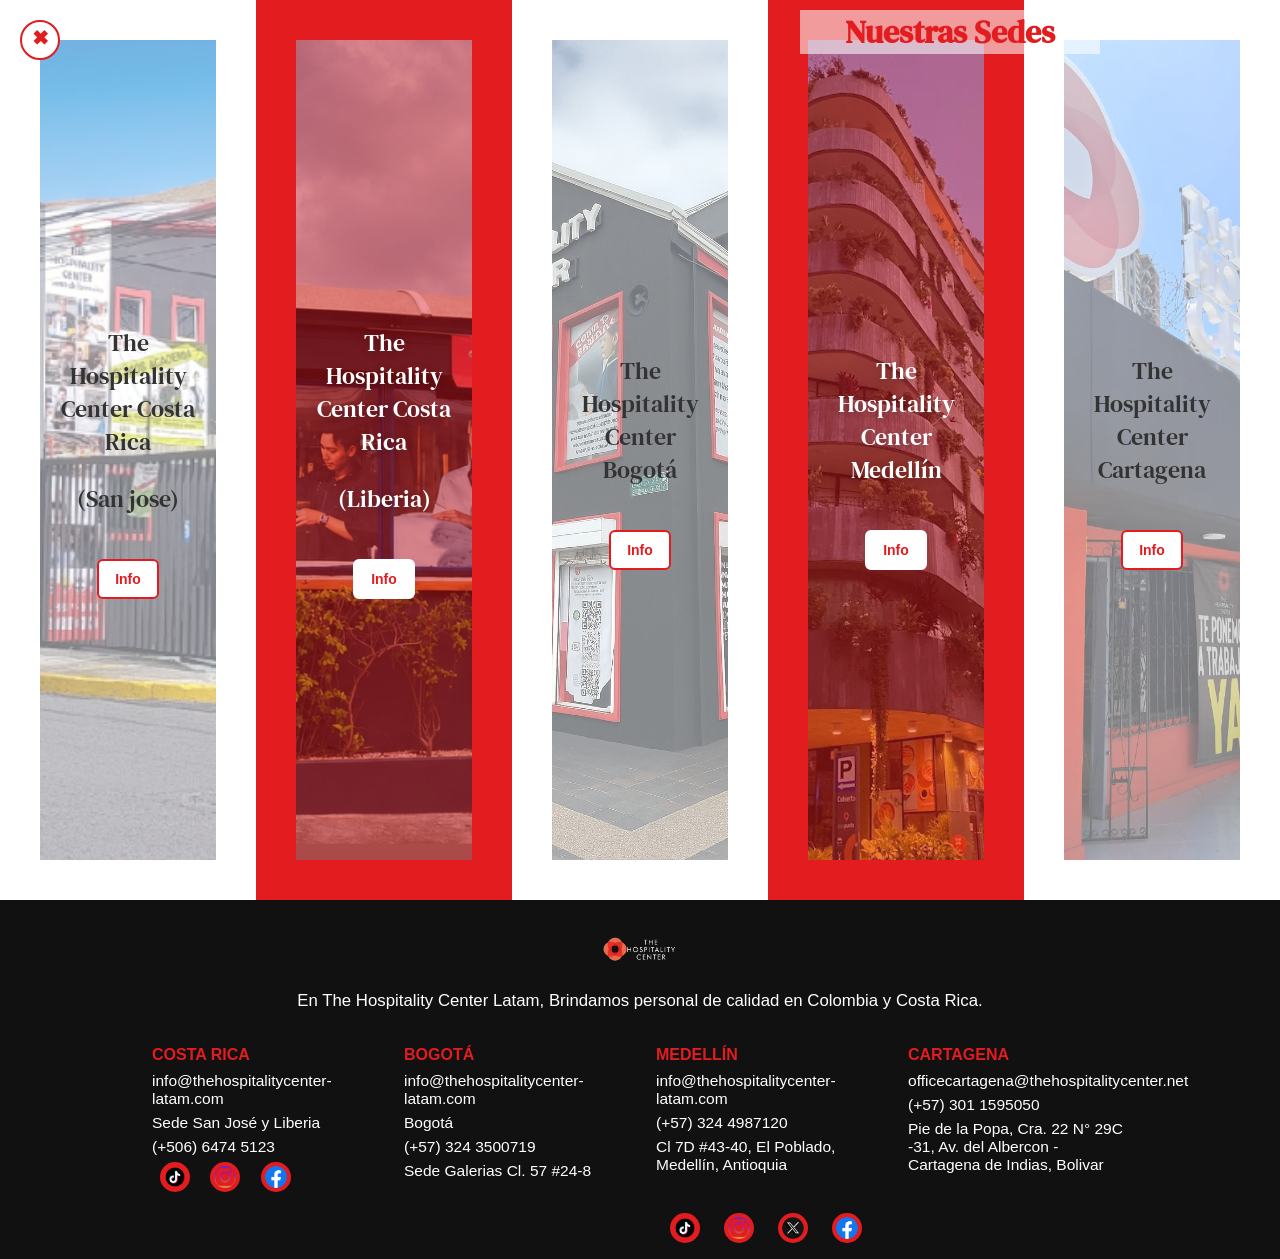
==== commit df338cf1: "colores V1" ====
--- a/sedes/sedes.html
+++ b/sedes/sedes.html
@@ -5,7 +5,7 @@
   <meta charset="UTF-8" />
   <meta name="viewport" content="width=device-width, initial-scale=1.0" />
   <title>Conócenos</title>
-  <link rel="stylesheet" href="styleSedesV1.css" />
+  <link rel="stylesheet" href="styleSedesV2.css" />
   <link rel="icon" href="/image/icono.png" type="image/png" />
   <link href="https://fonts.googleapis.com/css2?family=DM+Serif+Text&display=swap" rel="stylesheet">
 </head>
--- a/sedes/styleSedesV2.css
+++ b/sedes/styleSedesV2.css
@@ -0,0 +1,794 @@
+body {
+    margin: 0;
+    font-family: 'DM Serif Text', serif;
+    min-width: 0;
+    overflow-x: hidden;
+    touch-action: pan-y;
+  }
+
+img, picture, video, canvas, svg {
+    max-width: 100%;
+    height: auto;
+    display: block;
+}
+
+  .conocenos-container {
+    display: flex;
+    flex-direction: row;
+    height: 100vh;
+  }
+
+  .conocenos-box {
+    flex: 1;
+    display: flex;
+    align-items: center;
+    justify-content: center;
+    padding: 40px;
+    text-align: center;
+    font-size: 1.5rem;
+    color: white;
+    perspective: 1000px;
+    position: relative;
+    overflow: hidden;
+  }
+
+  .rojo {
+    background-color: #e21c1f;
+    background-repeat: no-repeat;
+    background-size: cover;
+    background-position: center;
+  }
+
+  .blanco {
+    background-color: white;
+    color: #333;
+  }
+
+  .transition-btn {
+    position: absolute;
+    top: 20px;
+    left: 20px;
+    background-color: #fff;
+    color: #e21c1f;
+    border: 2px solid #e21c1f;
+    border-radius: 50%;
+    width: 36px;
+    height: 36px;
+    text-align: center;
+    line-height: 32px;
+    text-decoration: none;
+    font-size: 20px;
+    font-weight: bold;
+    z-index: 1000;
+    transition: background 0.3s ease;
+  }
+
+  .transition-btn:hover {
+    background-color: #e21c1f;
+    color: #fff;
+  }
+
+  #page-transition {
+    position: fixed;
+    top: 0;
+    left: 0;
+    right: 0;
+    width: 100%;
+    height: 100vh;
+    z-index: 9999;
+    pointer-events: none;
+    transform: translateX(-100%);
+    transition: none;
+  }
+
+  #page-transition.slide-left-red {
+    background: #e21c1f;
+    transform: translateX(-100%);
+  }
+
+  #page-transition.slide-left-red.active {
+    transition: transform 0.7s ease-in-out;
+    transform: translateX(0);
+  }
+
+  .toggle-sedes {
+  margin-top: 16px;
+  padding: 6px 12px;
+  font-size: 13px;
+  border-radius: 4px;
+  width: auto;
+  height: auto;
+}
+
+  .toggle-sedes {
+    margin-top: 20px;
+    padding: 10px 16px;
+    font-size: 14px;
+    background-color: #fff;
+    color: #e21c1f;
+    border: 2px solid #fff;
+    border-radius: 6px;
+    cursor: pointer;
+    font-weight: bold;
+    transition: background 0.3s ease;
+    z-index: 2;
+    position: relative;
+  }
+
+  .rojo .toggle-sedes {
+    border: 2px solid #fff;
+  }
+
+  .blanco .toggle-sedes {
+    border: 2px solid #e21c1f;
+    color: #e21c1f;
+  }
+
+  .toggle-sedes:hover {
+    background-color: #fff;
+    color: #e21c1f;
+  }
+
+  .card-inner {
+    width: 100%;
+    height: 100%;
+    position: relative;
+    transition: transform 0.6s ease;
+    transform-style: preserve-3d;
+  }
+
+  .conocenos-box.girado .card-inner {
+    transform: rotateY(180deg);
+  }
+
+  .card-front,
+  .card-back {
+    position: absolute;
+    width: 100%;
+    height: 100%;
+    backface-visibility: hidden;
+    display: flex;
+    justify-content: center;
+    align-items: center;
+    flex-direction: column;
+    padding: 20px;
+    box-sizing: border-box;
+    overflow: hidden;
+  }
+
+  .card-back {
+    transform: rotateY(180deg);
+  }
+  .card-img {
+  /* mantener la imagen estrictamente dentro de la caja */
+  position: absolute;
+  inset: 0;              /* top:0; right:0; bottom:0; left:0; */
+  width: 100%;
+  height: 100%;
+  object-fit: cover;
+  opacity: 0.55;
+  pointer-events: none;
+  transform: none;
+  z-index: 0;
+  border-radius: 0;      /* la caja .conocenos-box ya controla el radius */
+  }
+
+
+  .card-front .content {
+    position: relative;
+    z-index: 2;
+    text-align: center;
+  }
+
+  @media (max-width: 768px) {
+    .conocenos-container {
+      flex-direction: column;
+      height: auto;
+    }
+
+    .conocenos-box {
+      height: auto;
+      min-height: 33.33vh;
+      padding: 20px;
+    }
+
+    .card-front,
+    .card-back {
+      max-height: none;
+      overflow: visible;
+      padding: 20px;
+      
+    }
+  .card-front {
+      position: fixed;
+    }
+    .card-back {
+      position: relative;
+      top: 10;
+      left: 10;
+      width: 100%;
+      height: 100%;
+      transform: rotateY(180deg);
+    }
+    .card-img {
+      width: 90%;
+      max-height: 60%;
+    }
+
+    .transition-btn {
+      top: 10px;
+      left: 10px;
+      z-index: 9999;
+    }
+  }
+  @media (max-width: 768px) {
+    body {
+      overflow-y: auto;
+      overflow-x: hidden;
+    }
+    .card-front, .card-back {
+      padding: 100px;
+      height: 100%;
+      width: 100%;
+      overflow: initial;
+    }
+    .card-img {
+      height: 100%;
+      width: 100%;
+      object-fit: cover;
+      opacity: 0.5;
+    }
+
+    .card-front, .card-back {
+      justify-content: flex-end; 
+      padding-bottom: 60px;
+    }
+  }
+  .conocenos-box {
+    transition: transform 0.4s ease, filter 0.4s ease;
+  }
+
+  .conocenos-box:hover {
+    transform: scale(1.03);
+    filter: brightness(1.05) saturate(1.1);
+    z-index: 2;
+  }
+
+  .card-inner {
+    transition: transform 0.6s ease;
+  }
+
+  .card-front, .card-back {
+    transition: background-color 0.4s ease, box-shadow 0.4s ease;
+  }
+
+  .conocenos-box:hover .card-front,
+  .conocenos-box:hover .card-back {
+    box-shadow: 0 8px 20px rgba(0, 0, 0, 0.3);
+  }
+  .whatsapp-bubble {
+    position: absolute;
+    width: 52px;
+    height: 52px;
+    border-radius: 50%;
+    background-color: #5df795;
+    box-shadow: 0 4px 12px rgba(0, 0, 0, 0.3);
+    display: flex;
+    align-items: center;
+    justify-content: center;
+    z-index: 10;
+    transition: transform 0.3s ease, box-shadow 0.3s ease;
+  }
+
+  .whatsapp-bubble:hover {
+    transform: scale(1.1);
+    box-shadow: 0 6px 16px rgba(0, 0, 0, 0.4);
+  }
+
+  .whatsapp-bubble img {
+    width: 28px;
+    height: 28px;
+  }
+  .bubble-cr {
+    bottom: 20px;
+    right: 20px;
+  }
+
+  .bubble-bogota {
+    bottom: 20px;
+    right: 20px;
+    transform: translateY(-50%);
+  }
+
+  .bubble-medellin {
+    bottom: 20px;
+    right: 20px;
+  }
+  .card-back p {
+    font-size: 16px;         
+    font-weight: normal;     
+    line-height: 1.4;
+  }
+
+  .card-back strong {
+    font-weight: bold;      
+    font-size: 20px;        
+  }
+  .material-symbols-outlined {
+    font-variation-settings:
+    'FILL' 0,
+    'wght' 400,
+    'GRAD' 0,
+    'opsz' 24
+  }.titulo-sedes {
+  background-color: rgba(255, 255, 255, 0.562);
+    position: absolute;
+  top: 10px;
+  width: 300px;
+  margin: 0 800px;
+  text-align: center;
+  font-size: 2rem;
+  font-weight: bold;
+  color: #e21c1f;
+  z-index: 2000; 
+  font-family: 'DM Serif Text', serif;
+  pointer-events: none;
+}
+  @media screen and (max-width: 768px) {
+    .modal-overlay {
+      z-index: 10000;
+    }
+    .instagram-section {
+      z-index: 1;
+    }
+    .titulo-sedes{
+      color: white
+    }
+  }
+.conocenos-box.rojo .content,
+.conocenos-box.rojo .card-back .content {
+  color: #fff;
+  text-shadow: 0 2px 8px rgba(0,0,0,0.25);
+}
+
+.conocenos-box.rojo a,
+.conocenos-box.rojo strong {
+  color: #fff;
+}
+.card-back .content {
+  display: flex;
+  flex-direction: column;
+  align-items: stretch; 
+  justify-content: flex-start;
+  gap: 10px;
+  width: 100%;
+}
+
+.card-back .card-img-back {
+  width: 100%;
+  height: 250px;         
+  max-width: 100%;
+  opacity: 0.50;
+  object-fit: cover;
+  border-radius: 16px;
+  margin-bottom: 18px;
+  box-shadow: 0 4px 16px rgba(0,0,0,0.12);
+  position: static;
+  pointer-events: none;
+  z-index: 1;
+  display: block;
+  size: cover;
+}
+@media (max-width: 768px) {
+  .conocenos-box {
+    padding-left: 0 !important;
+    padding-right: 0 !important;
+  }
+  .card-front,
+  .card-back {
+    padding-left: 0 !important;
+    padding-right: 0 !important;
+  }
+  .card-back .content,
+  .card-front .content {
+    padding-left: 0 !important;
+    padding-right: 0 !important;
+    width: 100%;
+  }
+}
+
+.main-header {
+  width: 100%;
+  background: transparent;
+  position: fixed;
+  top: 0;
+  left: 0;
+  z-index: 9999;
+  box-shadow: none;
+  height: 70px;
+  display: flex;
+  align-items: center;
+  justify-content: center;
+}
+
+.main-nav {
+  width: 100%;
+  max-width: 1200px;
+  display: flex;
+  align-items: center;
+  justify-content: space-between;
+  padding: 0 32px;
+}
+
+.main-nav ul {
+  display: flex;
+  gap: 48px;
+  list-style: none;
+  margin: 0;
+  padding: 0;
+}
+
+.nav-link {
+  font-family: 'DM Serif Text', serif;
+  font-size: 1.25rem;
+  color: #fff;
+  text-decoration: none;
+  font-weight: 600;
+  position: relative;
+  transition: color 0.2s;
+}
+
+.nav-link.active,
+.nav-link:hover {
+  color: #e21c1f;
+}
+
+.nav-link.active::after,
+.nav-link:hover::after {
+  content: '';
+  display: block;
+  margin: 0 auto;
+  width: 70%;
+  height: 2px;
+  background: #e21c1f;
+  border-radius: 2px;
+  margin-top: 4px;
+}
+
+.header-btn-academia {
+  background: #fff;
+  color: #e21c1f;
+  font-family: 'Montserrat', sans-serif;
+  font-size: 1.15rem;
+  font-weight: bold;
+  border: none;
+  border-radius: 28px;
+  padding: 12px 36px;
+  text-decoration: none;
+  box-shadow: 0 2px 8px rgba(233,79,55,0.08);
+  transition: background 0.2s, color 0.2s;
+}
+
+.header-btn-academia:hover {
+  background: #e21c1f;
+  color: #fff;
+}
+
+
+
+
+
+@media (max-width: 900px) {
+  html, body{
+    width: 100%;
+    max-width: 100%;
+    overflow-x: hidden;
+    touch-action: pan-y;
+  }
+  .titulo-sedes {
+    left: 50%;
+    margin: 0;
+    transform: translateX(-50%);
+    width: 260px;
+  }
+  .main-header {
+    height: auto;
+    flex-direction: column;
+    padding: 10px 8px;
+    text-align: center;
+  }
+  .main-nav {
+    flex-direction: column;
+    padding: 0 8px;
+  }
+  .main-nav ul {
+    gap: 24px;
+  }
+  .header-btn-academia {
+    margin-top: 12px;
+    width: 100%;
+    text-align: center;
+    padding: 12px 0;
+  }
+
+  .conocenos-container {
+    flex-direction: column;
+  }
+  .conocenos-box {
+    width: 100%;
+    min-height: auto;
+    padding: 20px 16px;
+  }
+  .toggle-sedes {
+    width: auto;
+  }
+}
+.main-header {
+  width: 100%;
+  background: transparent;
+  position: fixed;
+  top: 0;
+  left: 0;
+  z-index: 9999;
+  box-shadow: none;
+  height: 70px;
+  display: flex;
+  align-items: center;
+  justify-content: space-between;
+  padding: 0 32px;
+}
+
+.header-left {
+  display: flex;
+  align-items: center;
+}
+
+.header-logo {
+  height: 44px;
+  width: auto;
+  margin-right: 18px;
+}.main-header,
+.main-header * {
+  color: #fff !important;
+  fill: #fff !important;
+}
+
+/* Al voltear: ocultar completamente lo que estaba visible antes */
+.conocenos-box.girado .card-front,
+.conocenos-box.girado .card-front .content,
+.conocenos-box.girado .card-front .card-img {
+  opacity: 0 !important;
+  visibility: hidden !important;
+  pointer-events: none !important;
+  transition: opacity .22s ease, visibility .22s step-end;
+}
+
+/* Cuando NO esté girada, mantener la trasera oculta */
+.conocenos-box:not(.girado) .card-back,
+.conocenos-box:not(.girado) .card-back .content,
+.conocenos-box:not(.girado) .card-back .card-img-back {
+  opacity: 0 !important;
+  visibility: hidden !important;
+  pointer-events: none !important;
+  transition: opacity .22s ease, visibility .22s step-end;
+}
+
+/* Asegurar que la cara visible se muestre por encima */
+.conocenos-box.girado .card-back,
+.conocenos-box:not(.girado) .card-front {
+  opacity: 1 !important;
+  visibility: visible !important;
+  pointer-events: auto !important;
+}
+
+/* refuerzo de backface para evitar ghosting */
+.card-front, .card-back {
+  -webkit-backface-visibility: hidden;
+  backface-visibility: hidden;
+}
+.footer {
+  width: 100%;
+  background: #0f1720;
+  color: white;
+  padding: 80px 20px;
+  box-sizing: border-box;
+}
+
+.footer-container {
+  max-width: 1200px;
+  margin: 0 auto;
+  display: grid;
+  grid-template-columns: repeat(4, minmax(180px, 1fr));
+  gap: 40px;
+  align-items: start;
+}
+
+.footer-top {
+  display: flex;
+  flex-direction: column;
+  align-items: center;
+  justify-content: center;
+  text-align: center;
+  margin-bottom: 18px;
+}
+
+.footer-logo {
+  margin: 0 auto 8px;
+  display: block;
+}
+
+.footer h3,
+.footer h4 {
+  margin-bottom: 15px;
+}
+
+.footer a {
+  display: block;
+  color: #ccc;
+  margin-bottom: 8px;
+  text-decoration: none;
+  font-size: 14px;
+}
+
+.footer a:hover {
+  color: white;
+}
+
+.footer p {
+  color: #aaa;
+  font-size: 14px;
+}
+  .footer-container {
+    grid-template-columns: 1fr;
+    max-width: 100%;
+  }
+  .footer {
+    padding-left: 20px;
+    padding-right: 20px;
+  }
+.main-footer {
+  width: 100%;
+  background: #111;
+  color: #fff;
+  padding: 28px 20px 16px 20px;
+  font-family: 'Montserrat', sans-serif;
+  font-size: 0.98rem;
+  box-sizing: border-box;
+}
+
+.main-footer .footer-top,
+.main-footer .footer-links {
+  max-width: 1200px;
+  margin: 0 auto;
+}
+
+.footer-top {
+  display: flex;
+  flex-direction: column;
+  align-items: center;
+  justify-content: center;
+  text-align: center;
+  margin-bottom: 18px;
+}
+
+.footer-logo {
+  margin: 0 auto 8px;
+  display: block;
+}
+.footer-logo {
+  height: 38px;
+  margin-bottom: 8px;
+}
+.footer-desc {
+  margin-bottom: 14px;
+  font-size: 1.05rem;
+}
+.footer-social a {
+  display: inline-block;
+  margin: 0 8px;
+}
+
+.footer-social img {
+  height: 22px;
+  width: 22px;
+  border-radius: 50%;
+  background: #e21c1f;
+  padding: 4px;
+}
+
+.footer-links {
+  display: grid;
+  grid-template-columns: repeat(4, minmax(140px, 220px));
+  grid-template-areas: "costa bogota medellin cartagena";
+  justify-content: center;
+  align-items: start;
+  gap: 32px;
+  margin-top: 10px;
+}
+.footer-links > div:nth-child(1) {
+  grid-area: costa;
+}
+.footer-links > div:nth-child(2) {
+  grid-area: bogota;
+}
+.footer-links > div:nth-child(3) {
+  grid-area: medellin;
+}
+.footer-links > div:nth-child(4) {
+  grid-area: cartagena;
+}
+.footer-colombia-social {
+  grid-column: 3;
+  grid-row: 1;
+  align-self: start;
+  display: flex;
+  justify-content: center;
+  align-items: center;
+  gap: 8px;
+  text-align: center;
+  margin-top: 188px;
+}
+.footer-links > div {
+  min-width: 140px;
+  max-width: 220px;
+}
+.footer-links > .footer-colombia-social {
+  min-width: 0;
+  max-width: 300px;
+  margin-top: 188px;
+}
+.footer-links h4 {
+  font-size: 1rem;
+  margin-bottom: 8px;
+  color: #e21c1f;
+  font-weight: bold;
+}
+.footer-links ul {
+  list-style: none;
+  padding: 0;
+  margin: 0;
+}
+.footer-links li {
+  margin-bottom: 6px;
+}
+.footer-links a, .footer-links span {
+  color: #fff;
+  text-decoration: none;
+  font-size: 0.97rem;
+}
+.footer-links a:hover {
+  text-decoration: underline;
+}
+.footer-socio {
+  height: 32px;
+  margin-right: 6px;
+  vertical-align: middle;
+}
+
+@media (max-width: 768px) {
+  .footer-links {
+    grid-template-columns: minmax(0, 1fr);
+    grid-template-areas:
+      "costa"
+      "bogota"
+      "medellin"
+      "cartagena"
+      "colombia-social";
+    gap: 24px;
+  }
+
+  .footer-links > div,
+  .footer-links > .footer-colombia-social {
+    grid-column: 1;
+    max-width: 100%;
+    min-width: 0;
+    width: 100%;
+  }
+
+  .footer-links > .footer-colombia-social {
+    grid-area: colombia-social;
+    grid-row: auto;
+    order: 5;
+    margin-top: 0;
+  }
+}
